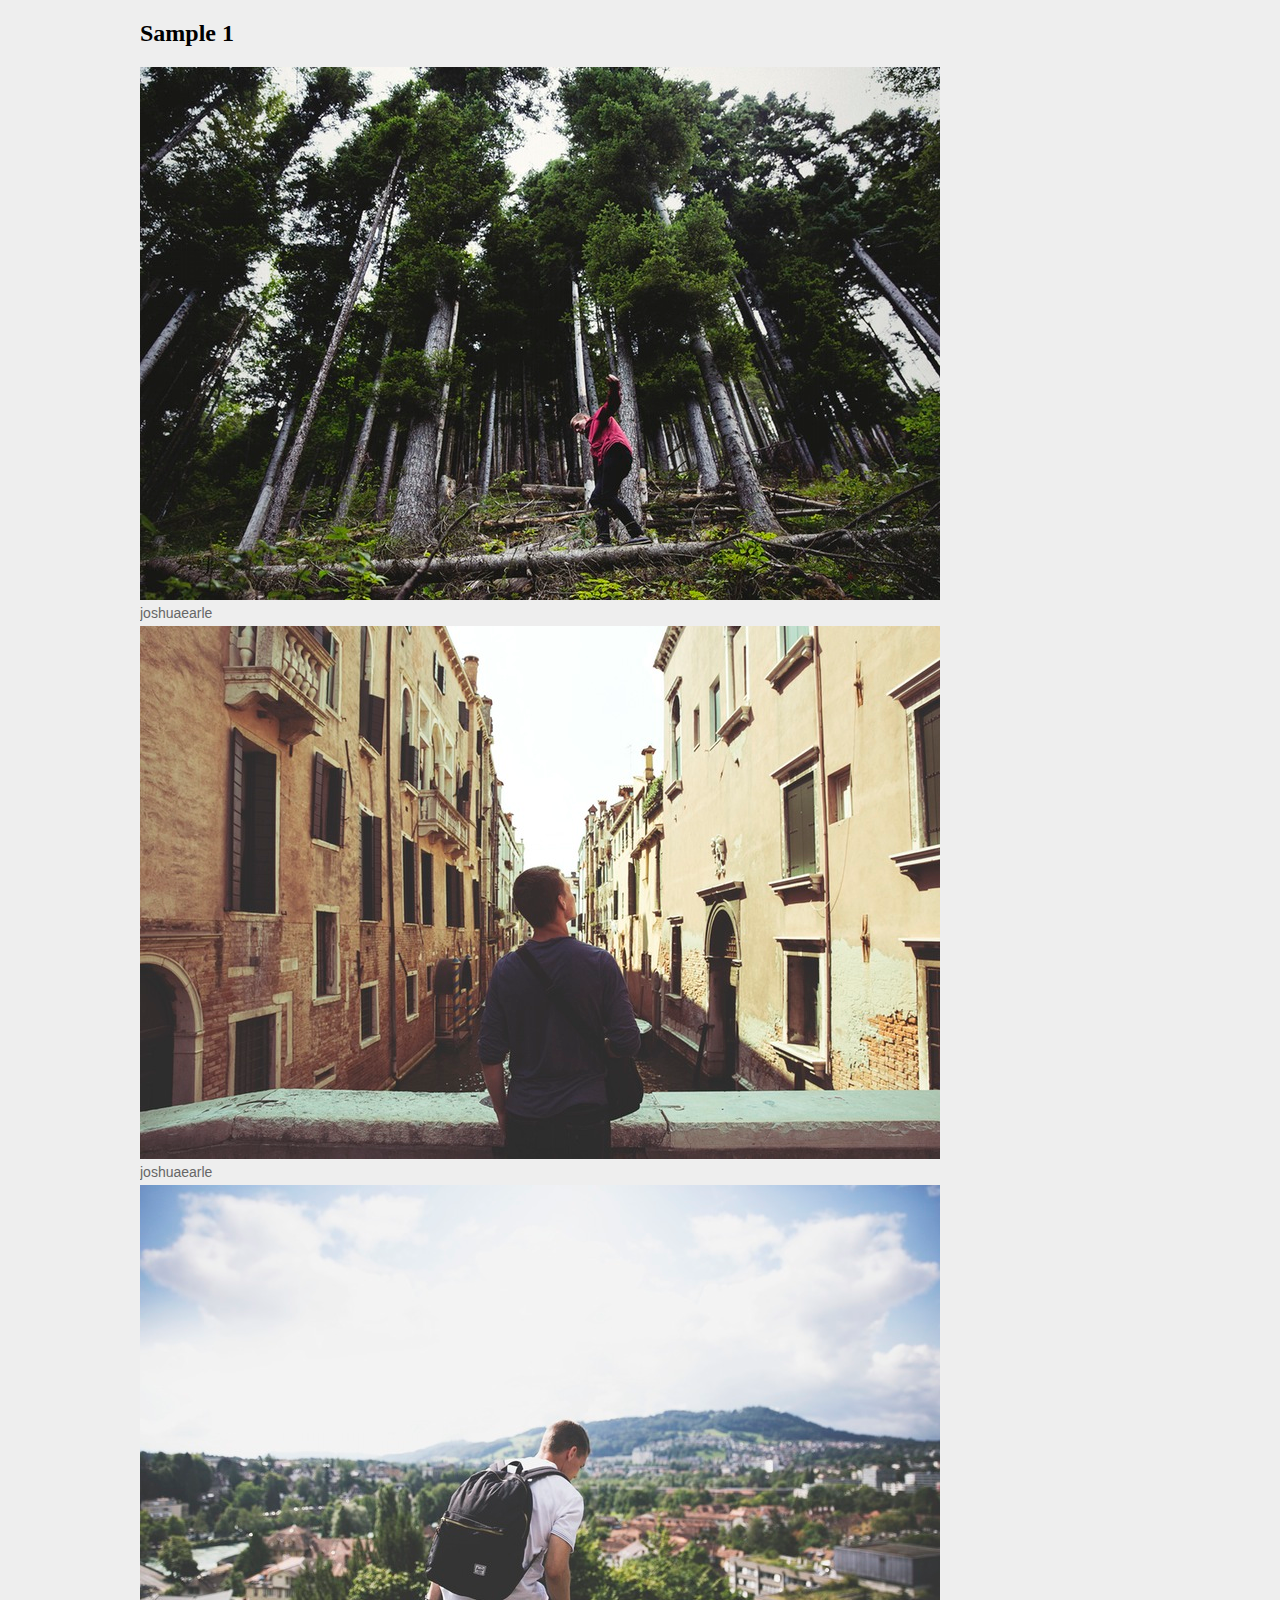
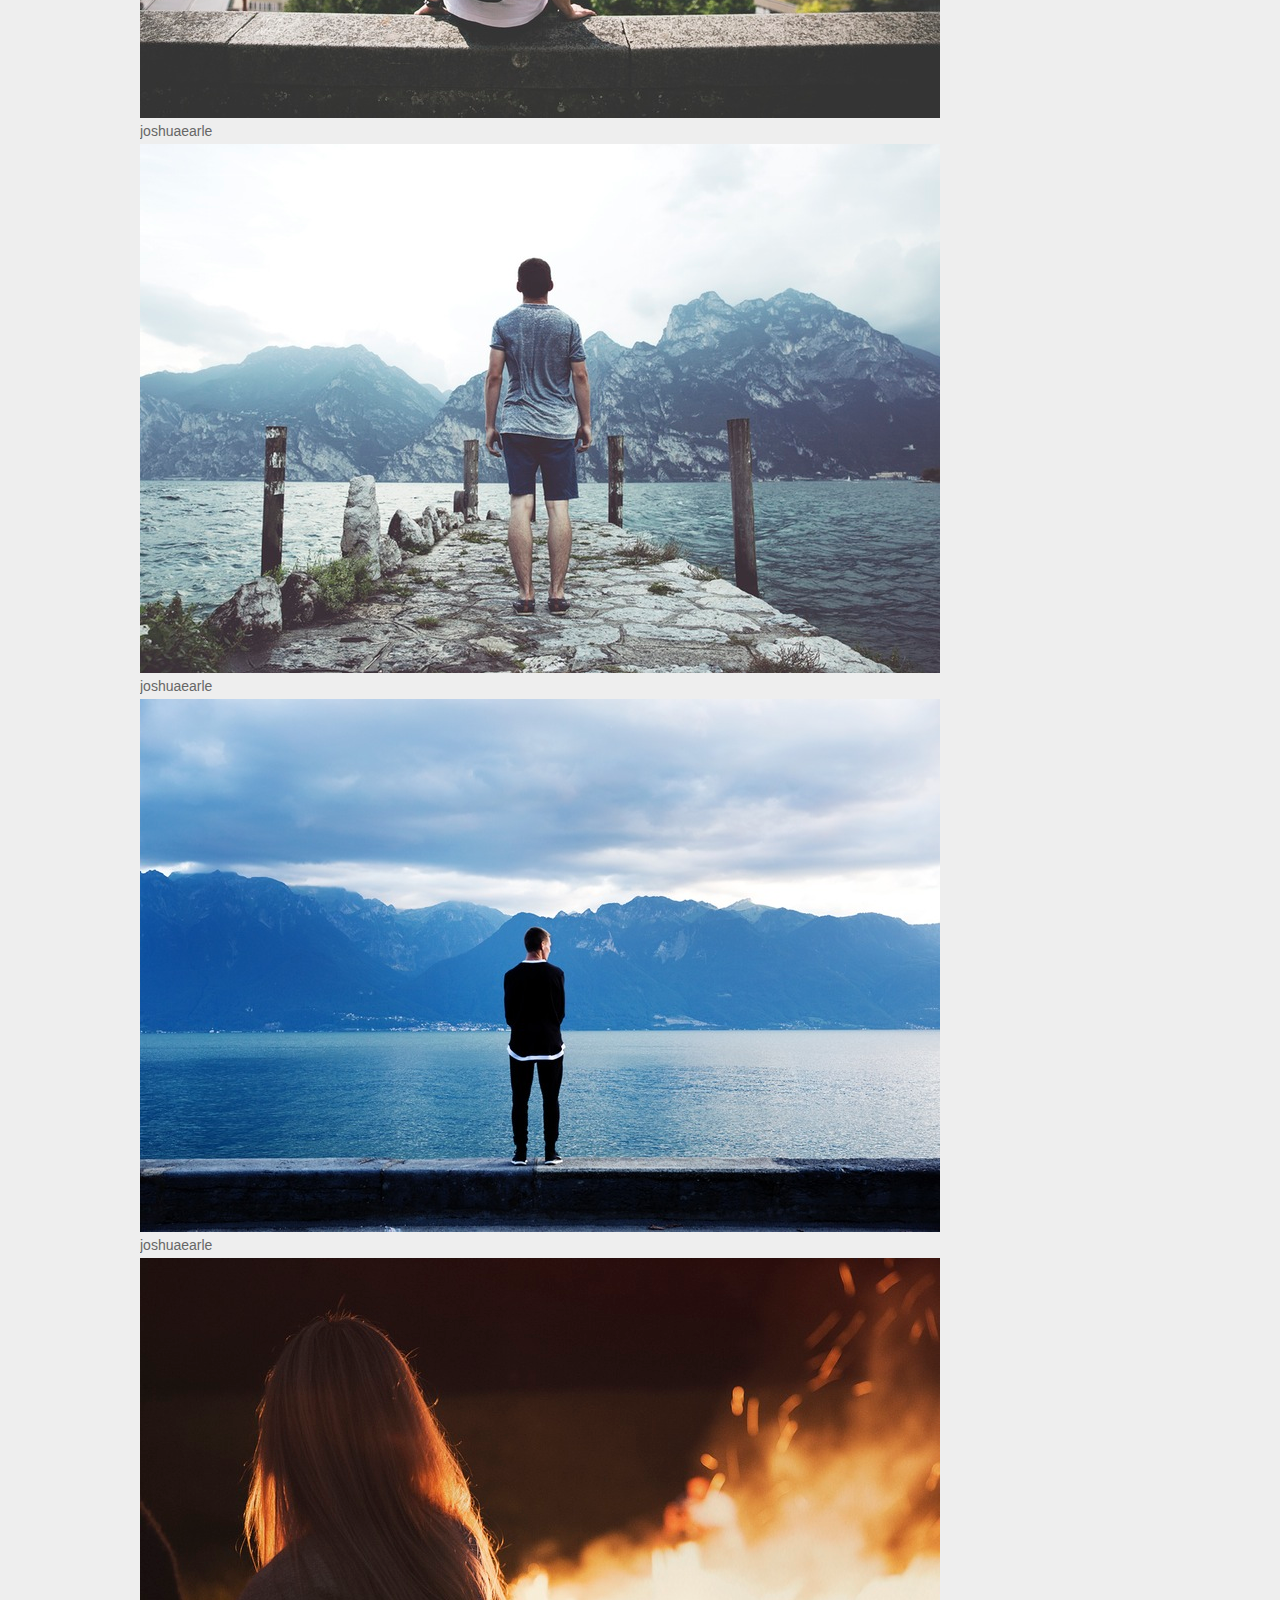
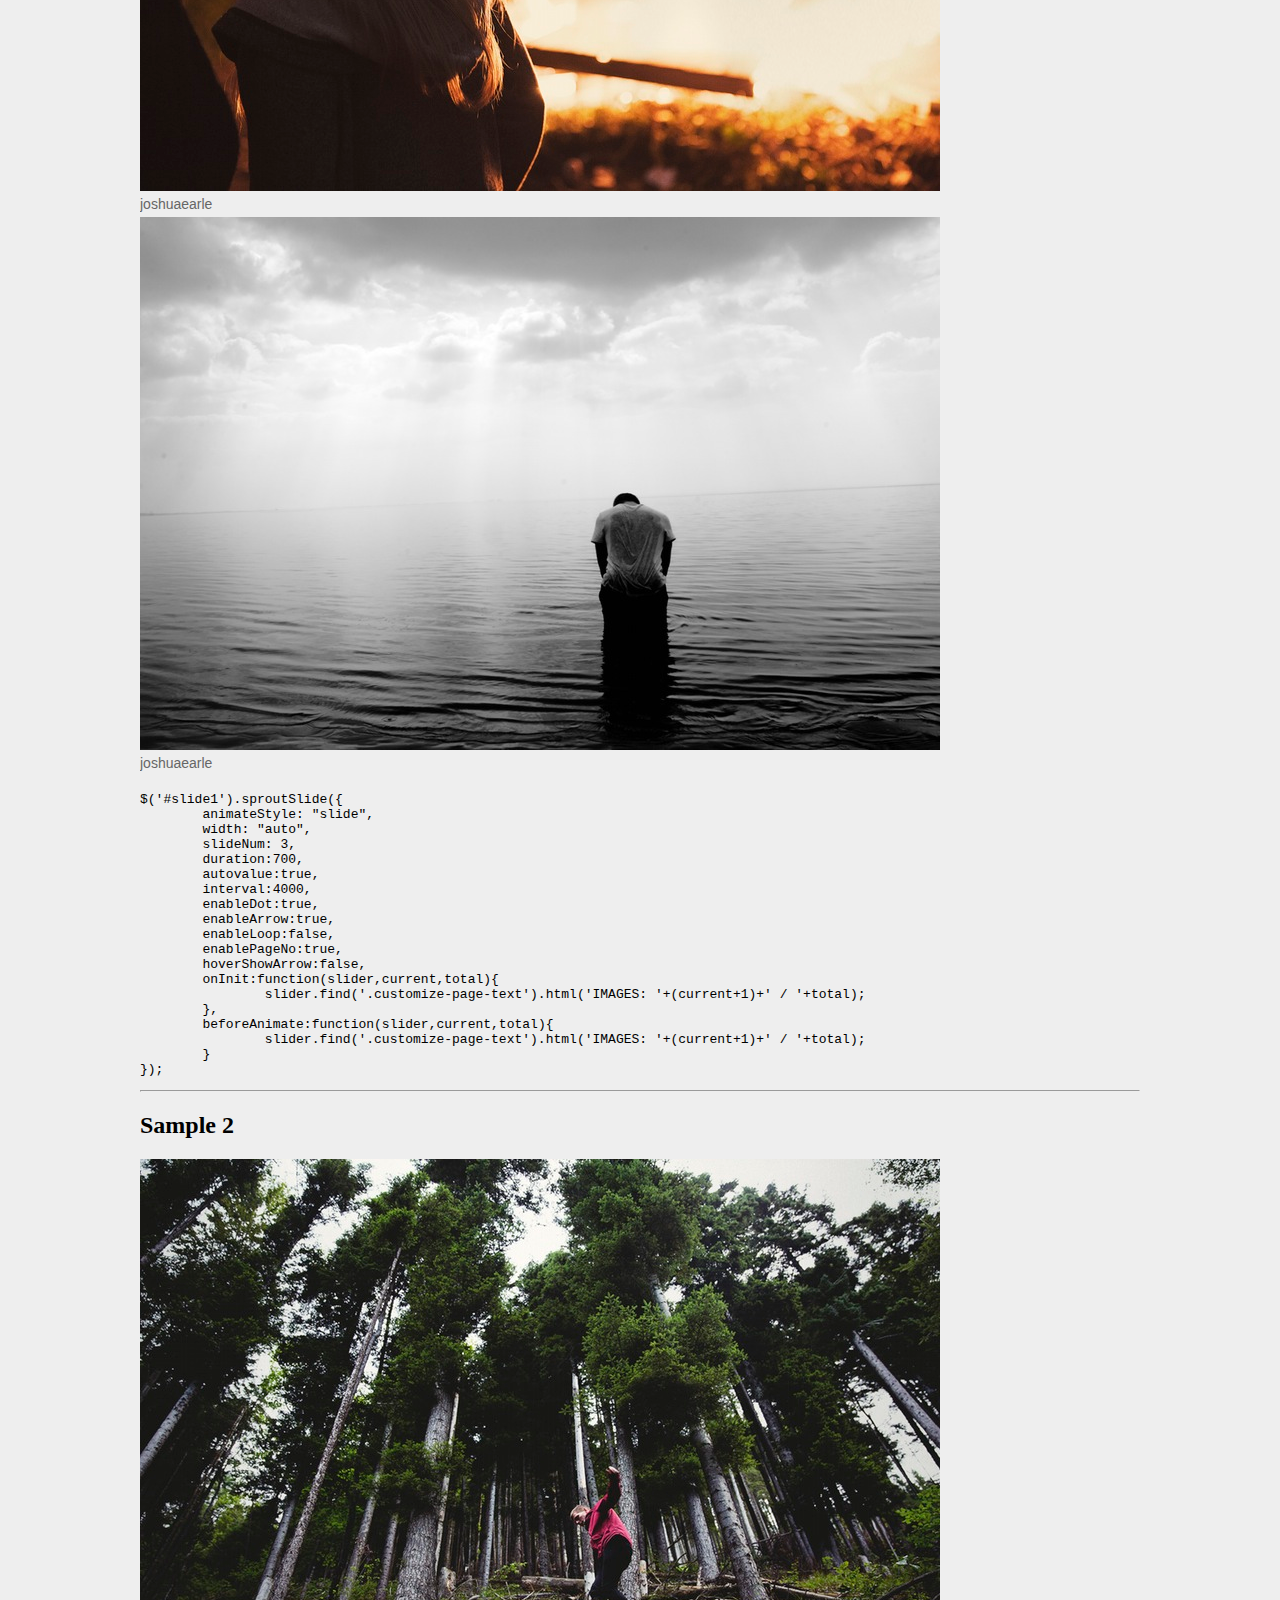
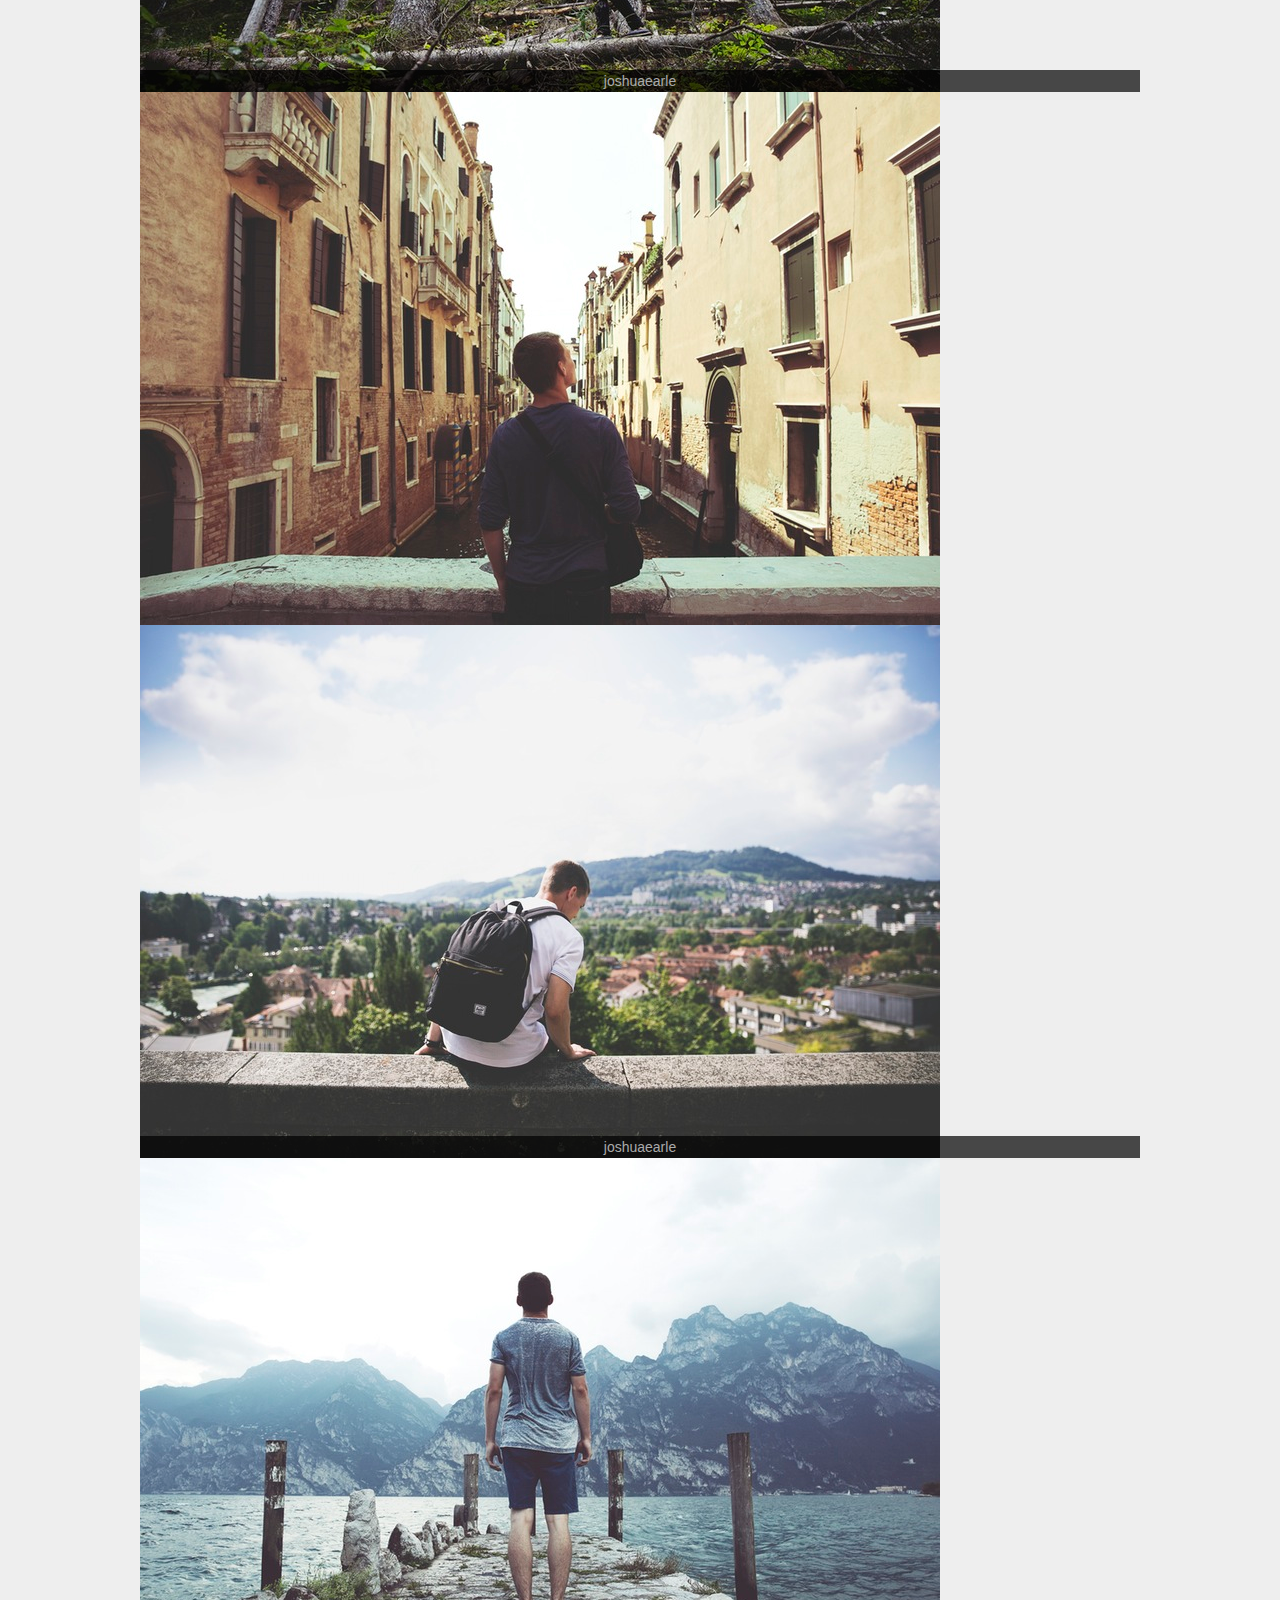
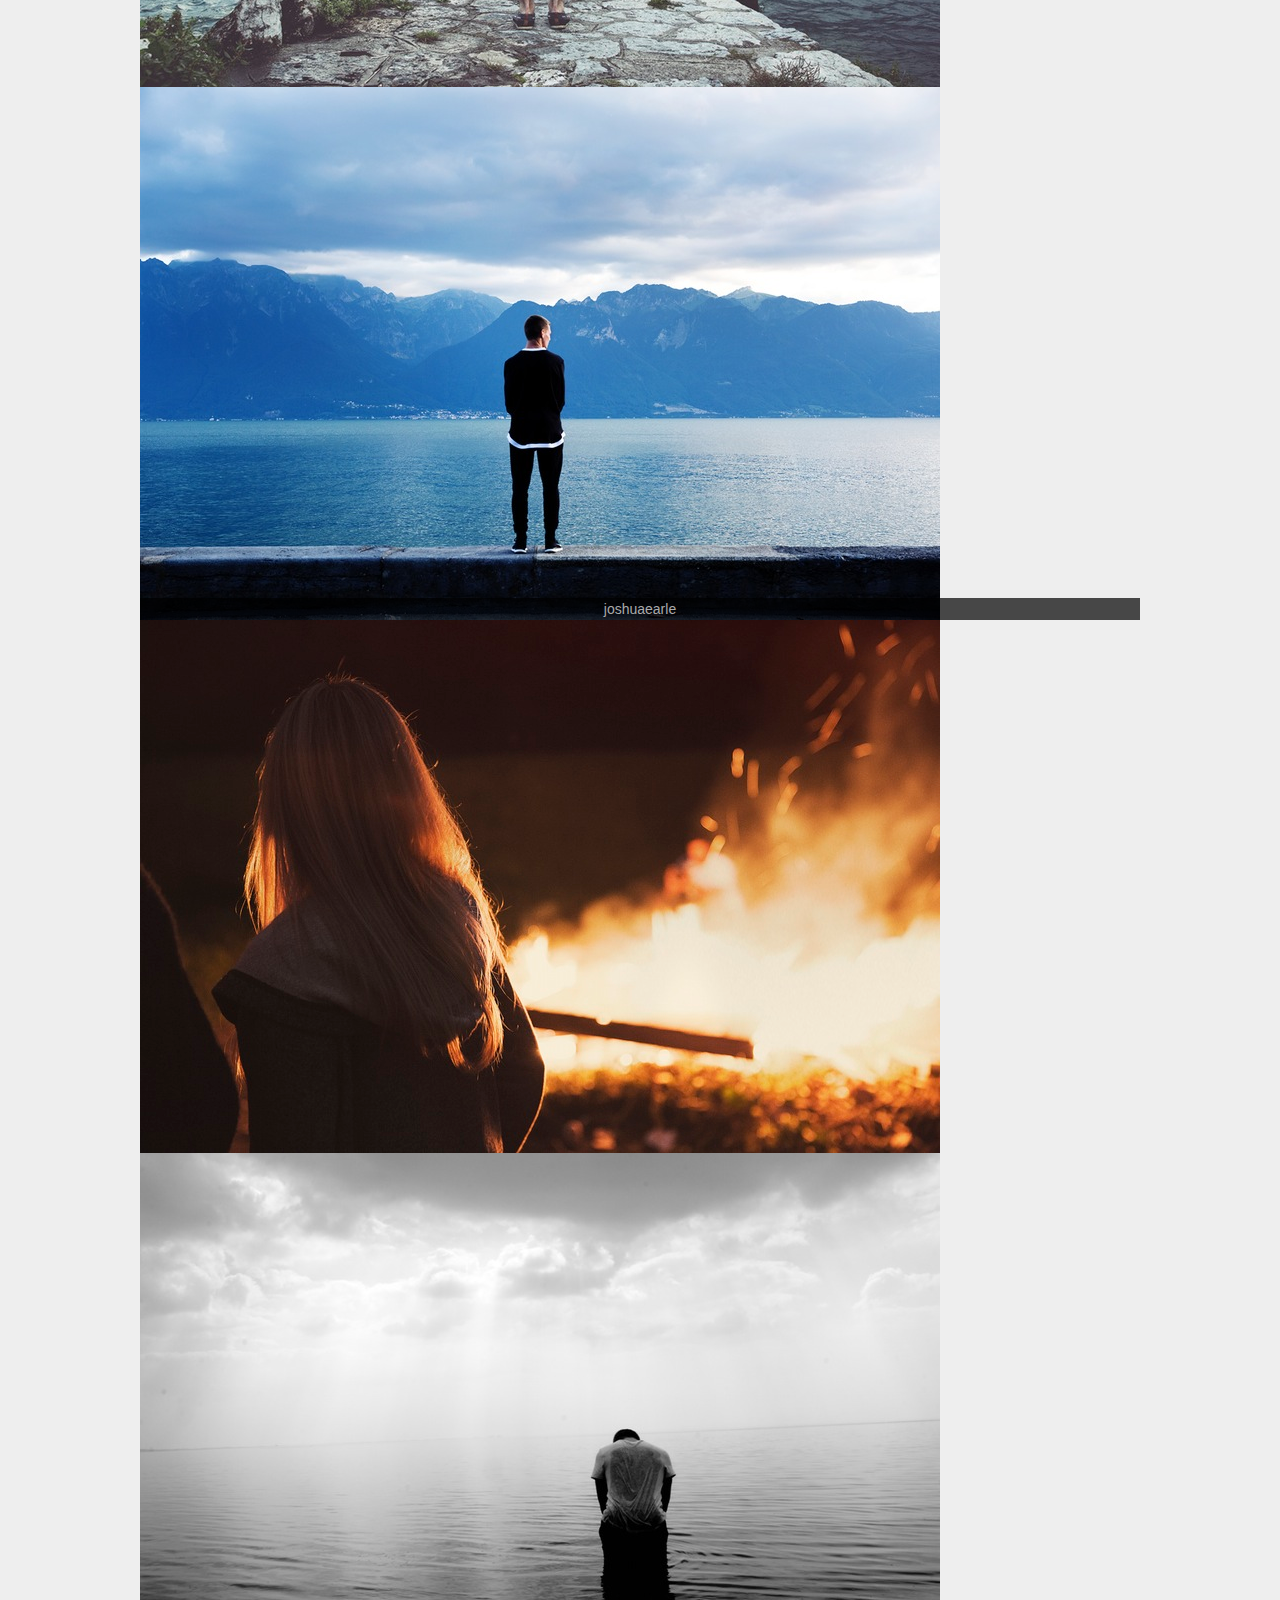
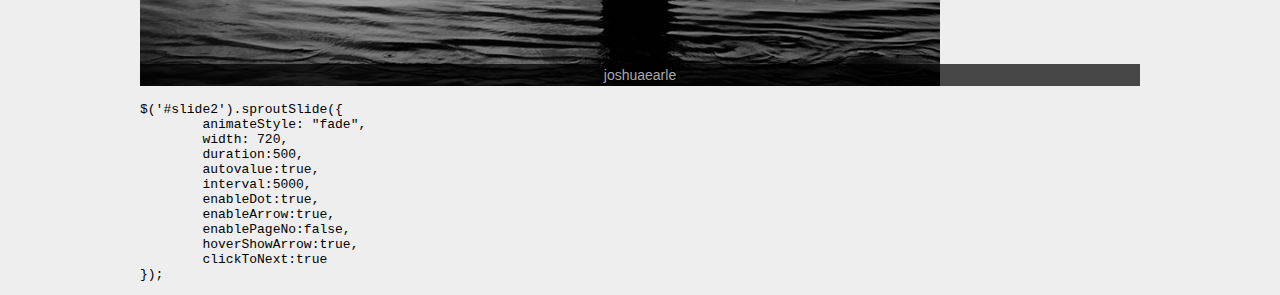
==== sample.html @ 7a5412f7 "move sample file outside" ====
<!DOCTYPE html>
<html lang="en">
<head>
	<!-- jQuery is the GOD -->
	<script type="text/javascript" src="http://lab.25sprout.com/library/jquery/jquery-1.9.0.min.js"></script>

	<!-- KEY FEATURE SPROUT SLIDE -->
	<script type="text/javascript" src="sprout-slide/sprout-slide.js"></script>
	<script type="text/javascript" src="sprout-slide/jquery.touchSwipe.js"></script>
	<link type="text/css" rel="stylesheet" href="sprout-slide/sprout-slide.css">
	<link type="text/css" rel="stylesheet" href="sprout-slide/sample.css">
	<script type="text/javascript">
		$(document).ready(function(){
			$('#slide1').sproutSlide({
				animateStyle: "slide",
				width: "auto",
				slideNum: 3,
				duration:700,
				autovalue:true,
				interval:4000,
				enableDot:true,
				enableArrow:true,
				enableLoop:false,
				enablePageNo:true,
				hoverShowArrow:false,
				onInit:function(slider,current,total){
					slider.find('.customize-page-text').html('IMAGES: '+(current+1)+' / '+total);
				},
				beforeAnimate:function(slider,current,total){
					slider.find('.customize-page-text').html('IMAGES: '+(current+1)+' / '+total);
				}
			});
			
			$('#slide2').sproutSlide({
				animateStyle: "fade",
				width: 720,
				duration:500,
				autovalue:false,
				interval:5000,
				enableDot:true,
				enableArrow:true,
				enablePageNo:false,
				hoverShowArrow:true,
				clickToNext:true
			});
		});
	</script>
</head>

<body style="background:#eee;">

	<div style="width:1000px; margin:10px auto;">
<h2 >Sample 1</h2>
		<div class="sprout-slide-container" id="slide1">
			<div class="sprout-slide-wrapper">
				<ul class="sprout-slide">
					<li>
						<div class="sample-card">
							<a class="pic" href="https://unsplash.com/joshuaearle" target="_blank"><img src="../images/sample1.jpg"></a>
							<div class="pic-info">joshuaearle</div>
						</div>
					</li>
					<li>
						<div class="sample-card">
							<a class="pic" href="https://unsplash.com/joshuaearle" target="_blank"><img src="../images/sample2.jpg"></a>
							<div class="pic-info">joshuaearle</div>
						</div>
					</li>
					<li>
						<div class="sample-card">
							<a class="pic" href="https://unsplash.com/joshuaearle" target="_blank"><img src="../images/sample3.jpg"></a>
							<div class="pic-info">joshuaearle</div>
						</div>
					</li>
					<li>
						<div class="sample-card">
							<a class="pic" href="https://unsplash.com/joshuaearle" target="_blank"><img src="../images/sample4.jpg"></a>
							<div class="pic-info">joshuaearle</div>
						</div>
					</li>
					<li>
						<div class="sample-card">
							<a class="pic" href="https://unsplash.com/joshuaearle" target="_blank"><img src="../images/sample5.jpg"></a>
							<div class="pic-info">joshuaearle</div>
						</div>
					</li>
					<li>
						<div class="sample-card">
							<a class="pic" href="https://unsplash.com/joshuaearle" target="_blank"><img src="../images/sample6.jpg"></a>
							<div class="pic-info">joshuaearle</div>
						</div>
					</li>
					<li>
						<div class="sample-card">
							<a class="pic" href="https://unsplash.com/joshuaearle" target="_blank"><img src="../images/sample7.jpg"></a>
							<div class="pic-info">joshuaearle</div>
						</div>
					</li>
				</ul>
			</div>
			<div class="sprout-arrow">
				<div class="sprout-prev"></div>
				<div class="sprout-next"></div>
			</div>
			<div class="sprout-dots">
			</div>
			<div class="customize-page-text"></div>
		</div>

<pre class="prettyprint linenums">
$('#slide1').sproutSlide({
	animateStyle: "slide",
	width: "auto",
	slideNum: 3,
	duration:700,
	autovalue:true,
	interval:4000,
	enableDot:true,
	enableArrow:true,
	enableLoop:false,
	enablePageNo:true,
	hoverShowArrow:false,
	onInit:function(slider,current,total){
		slider.find('.customize-page-text').html('IMAGES: '+(current+1)+' / '+total);
	},
	beforeAnimate:function(slider,current,total){
		slider.find('.customize-page-text').html('IMAGES: '+(current+1)+' / '+total);
	}
});
</pre>
		<hr>
		<h2 >Sample 2</h2>
		<div class="sprout-slide-container" id="slide2">
			<div class="sprout-slide-wrapper">
				<ul class="sprout-slide">
					<li>
						<div class="sample-card">
							<img src="../images/sample1.jpg">
							<div class="caption">joshuaearle</div>
						</div>
					</li>
					<li>
						<div class="sample-card">
							<img src="../images/sample2.jpg">
						</div>
					</li>
					<li>
						<div class="sample-card">
							<img src="../images/sample3.jpg">
							<div class="caption">joshuaearle</div>
						</div>
					</li>
					<li>
						<div class="sample-card">
							<img src="../images/sample4.jpg">
						</div>
					</li>
					<li>
						<div class="sample-card">
							<img src="../images/sample5.jpg">
							<div class="caption">joshuaearle</div>
						</div>
					</li>
					<li>
						<div class="sample-card">
							<img src="../images/sample6.jpg">
						</div>
					</li>
					<li>
						<div class="sample-card">
							<img src="../images/sample7.jpg">
							<div class="caption">joshuaearle</div>
						</div>
					</li>
				</ul>
			</div>
			<div class="sprout-arrow">
				<div class="sprout-prev"></div>
				<div class="sprout-next"></div>
			</div>
			<div class="sprout-dots">
			</div>
		</div>

<pre class="prettyprint linenums">
$('#slide2').sproutSlide({
	animateStyle: "fade",
	width: 720,
	duration:500,
	autovalue:true,
	interval:5000,
	enableDot:true,
	enableArrow:true,
	enablePageNo:false,
	hoverShowArrow:true,
	clickToNext:true
});
</pre>
</body>
</html>
---- sprout-slide/sprout-slide.css ----
.sprout-slide-container{
	width: 100%;
	/*display: none;*/
	clear: both;
	position: relative;
	padding-bottom: 3px;
	margin: 0px auto;
	z-index: 1;
	font-family: Arial;
}

.sprout-slide-container ul{
	margin: 0px;
	padding: 0px;
	overflow: hidden;
	position: relative;
}

.sprout-slide-container ul li{
	list-style-type: none;
	margin:0px !important;
	padding:0px !important;
	line-height: 0px;
}

.sprout-slide-container.animate-slide ul li{
	float: left;
	min-height: 10px;
	text-align: center;
	position: relative;
}

.sprout-slide-container.animate-fade ul li{
	position: absolute;
	top: 0px;
	left: 0px;
	width: 100%;
}

.sprout-slide-container.animate-slide ul li a{
	width: 96%;
	margin: 0px auto;
	position: relative;
}

.sprout-slide-container.animate-slide ul li img{
	max-width: 100%;
}

.sprout-slide-container.animate-fade li img{
	width: 100%;
}

.sprout-slide-wrapper{
	overflow: hidden;
	margin: 0px auto;
}

.sprout-slide-wrapper ul.hasCursor li{
	cursor: pointer;
}

.sprout-arrow{
	display: none;
}

.sprout-arrow > div{
	position: absolute;
	top: 50%;
	margin-top: -18px;
	width: 36px;
	height: 36px;
	cursor: pointer;
	z-index: 10;
	background-color: #1a1a1a;
	color: #ffffff;
}
.sprout-arrow .sprout-prev{ left: 0px; background-image: url(img/prev.png);}
.sprout-arrow .sprout-next{	right: 0px; background-image: url(img/next.png);}

.sprout-dots {
	overflow:hidden;
	text-align: center;
	margin: 5px auto;
	display: none;
}

.sprout-slide-container.animate-slide .sprout-dots{
	width: 100%;
}

.sprout-slide-container.animate-fade .sprout-dots{
	width: 100%;
}

.sprout-dots div {
	width: 8px;
	height: 8px;
	margin: 0px 4px;
	border-radius: 8px;
	background: #cccccc;
	cursor: pointer;
	display: inline-block;
}

.sprout-dots.hasNumber div{
	width: 18px;
	height: 18px;
	border-radius: 0px;
	line-height: 18px;
	font-size: 12px;
	color: #333;
	margin: 0px 2px;
}

.sprout-dots.hasNumber div.active{
	color: #fff;
}

.sprout-dots div.active{
	background: #1a1a1a;
}


/*
.fade-caption{
	width: 100%;
	position: absolute;
	left: 0px;
	bottom:0px;
	background-color: rgba(0,0,0,0.8);
	color: #fff;
	z-index: 10;
}
.fade-caption .quote{
	position: absolute;
	bottom: 65px;
	left: 20px;
	opacity: 0.9;
}
.fade-caption .page{
	position: absolute;
	bottom: 20px;
	left: 20px;
	font-weight: lighter;
	color: #696969;
	font-size: 24px;
	letter-spacing: 1px;
}
.fade-caption .caption-text{
	width: 100%;
	overflow: hidden;
	position: relative;
}

.fade-caption .caption-text div{
	text-align: center;
	font-size: 18px;
	line-height: 1.8;
	letter-spacing: 1px;
	padding: 20px 0px;
	width: 70%;
	margin: 0px auto;
}
*/
---- sprout-slide/sample.css ----
#slide1 .sample-card{
	width:100%;
	margin: 0px auto;
}

#slide1 .sample-card .pic{
	-webkit-transition: all 0.3s;
	-moz-transition: all 0.3s;
	-ms-transition: all 0.3s;
	-o-transition: all 0.3s;
}

#slide1 .sample-card .pic-info{
	padding: 5px 0px;
	color: #666;
	font-size: 14px;
	line-height: 16px;
}

#slide1 .sample-card:hover .pic{
	opacity: 0.8;
}

#slide1 .customize-page-text{
	float: left;
	color: #666;
	margin-top: -24px;
	background-color: #1a1a1a;
	padding: 0px 10px;
	color: #fff;
	font-size: 12px;
}

#slide2 .sample-card{
	position: relative;
}

#slide2 .sample-card .caption{
	position: absolute;
	bottom: 0px;
	left: 0px;
	padding: 3px 0px;
	margin: 0px;
	text-align: center;
	background-color: rgba(0,0,0,0.7);
	color: #aaa;
	width: 100%;
	font-size: 14px;
	line-height: 16px;
}
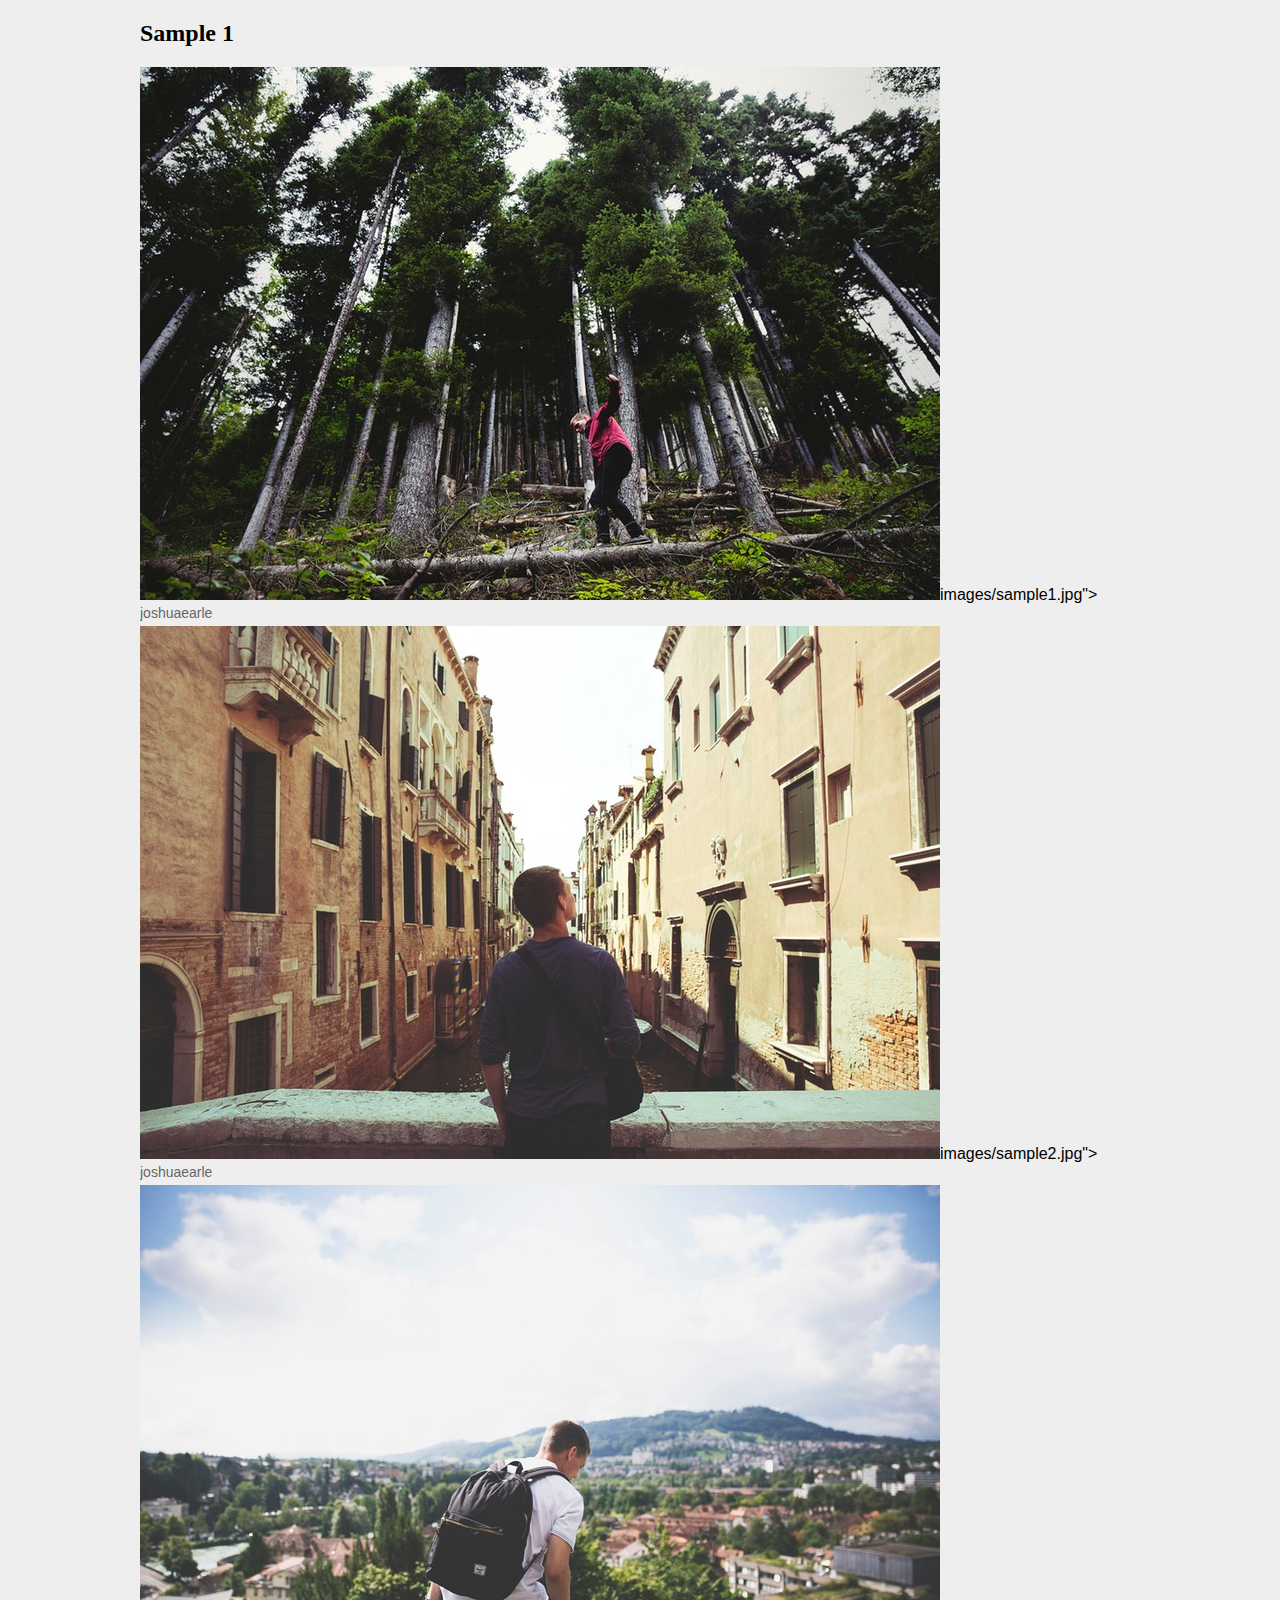
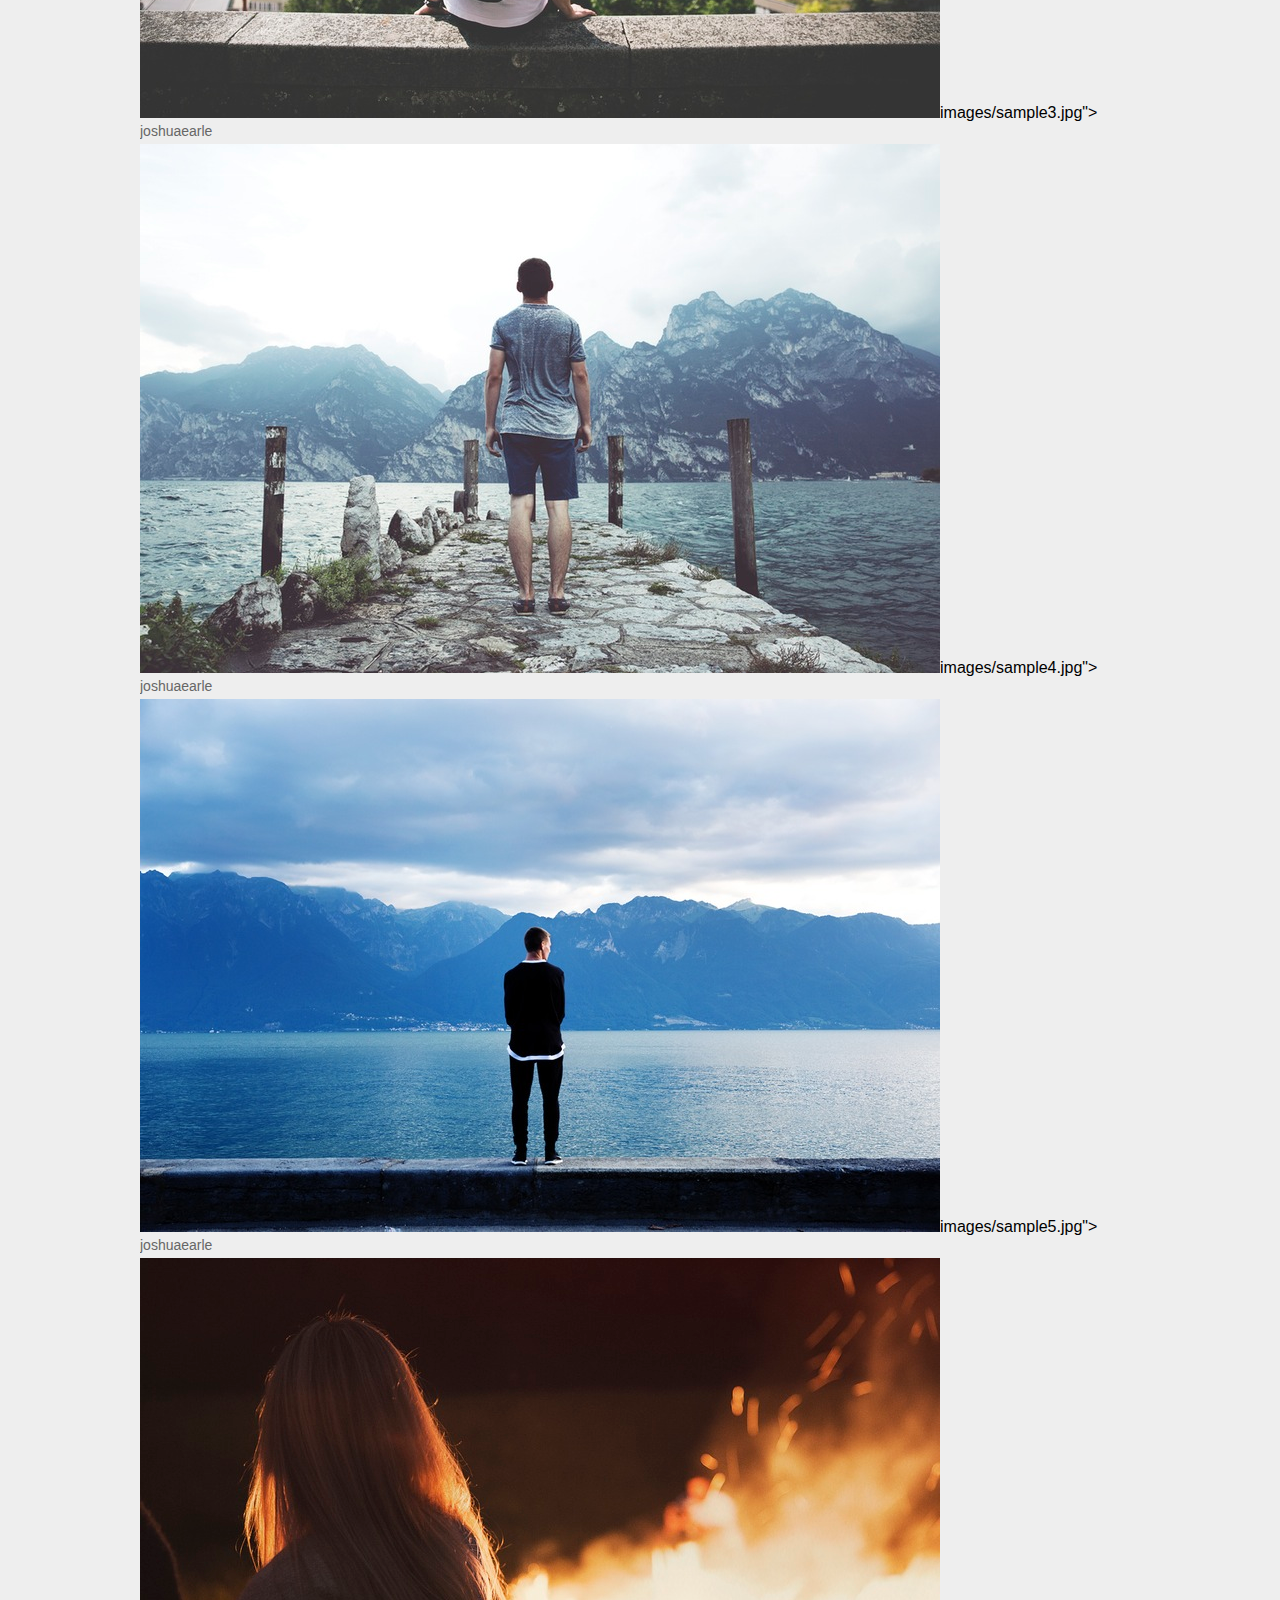
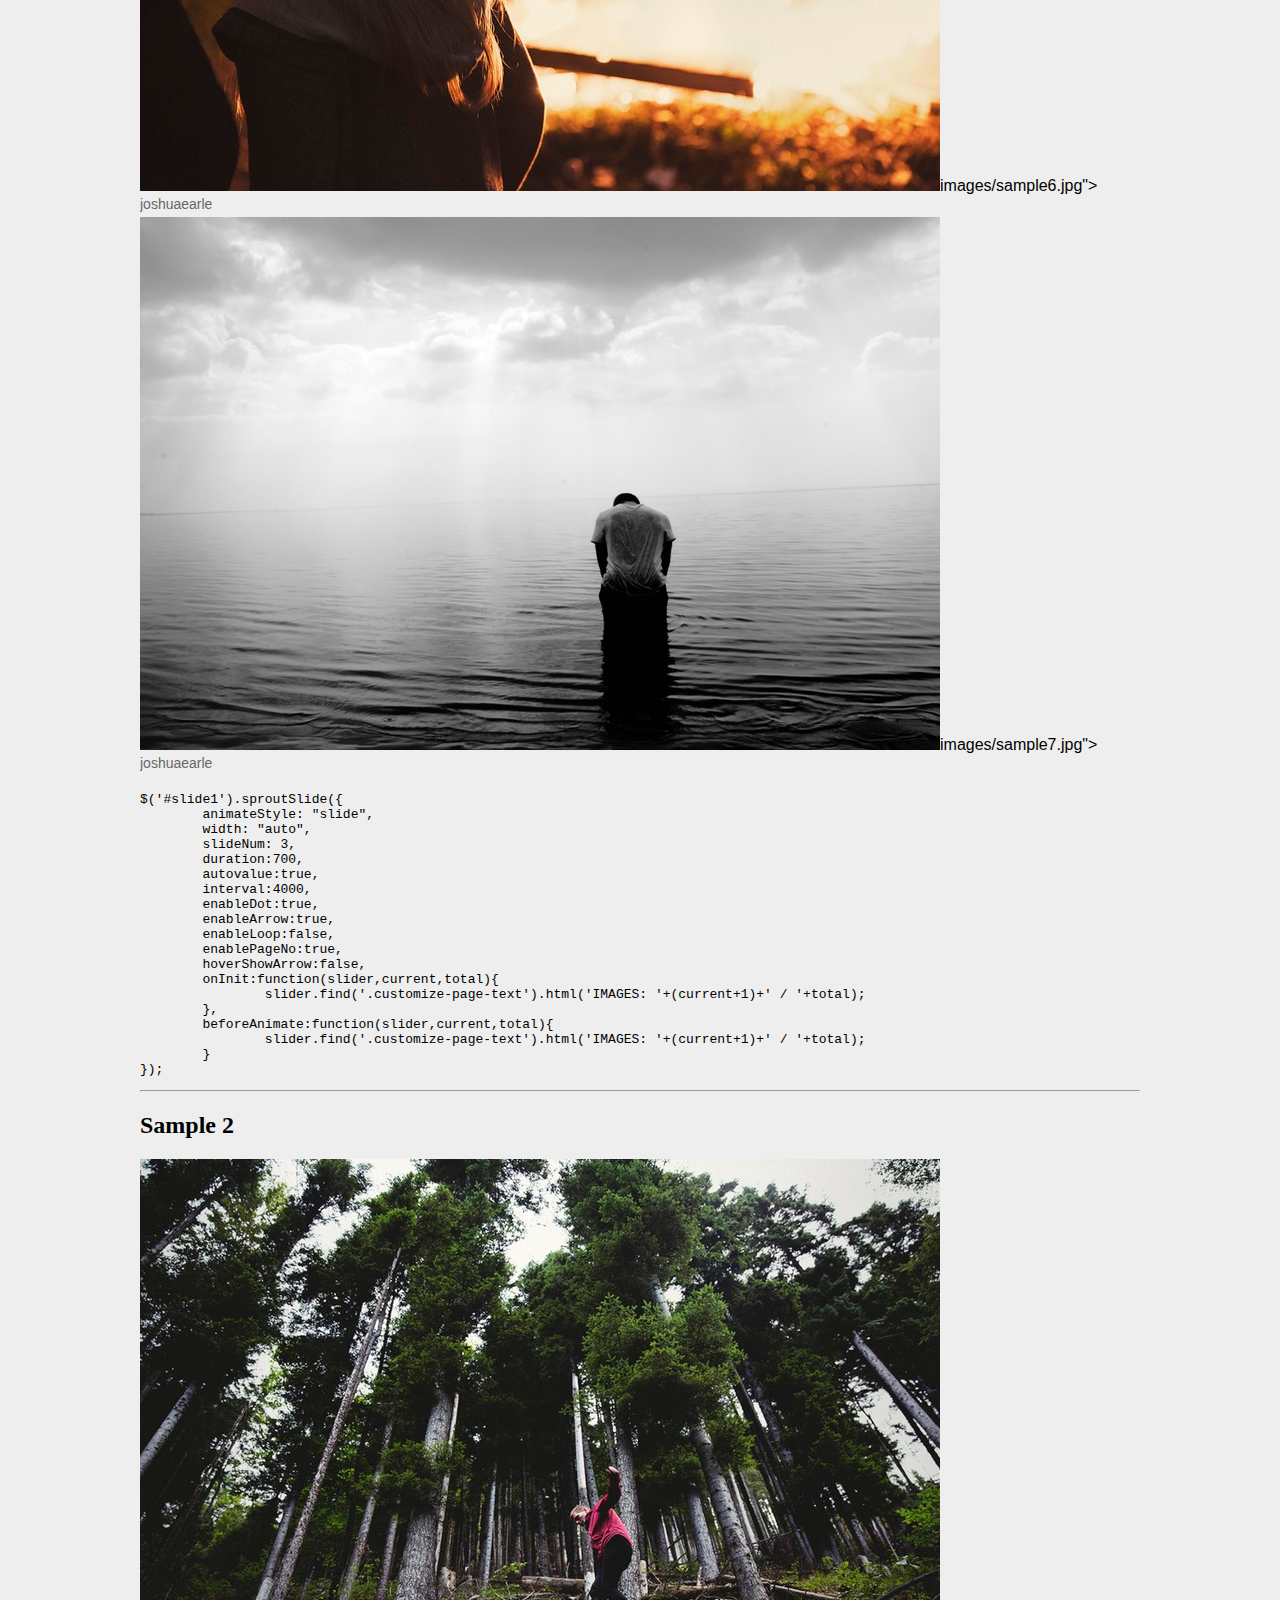
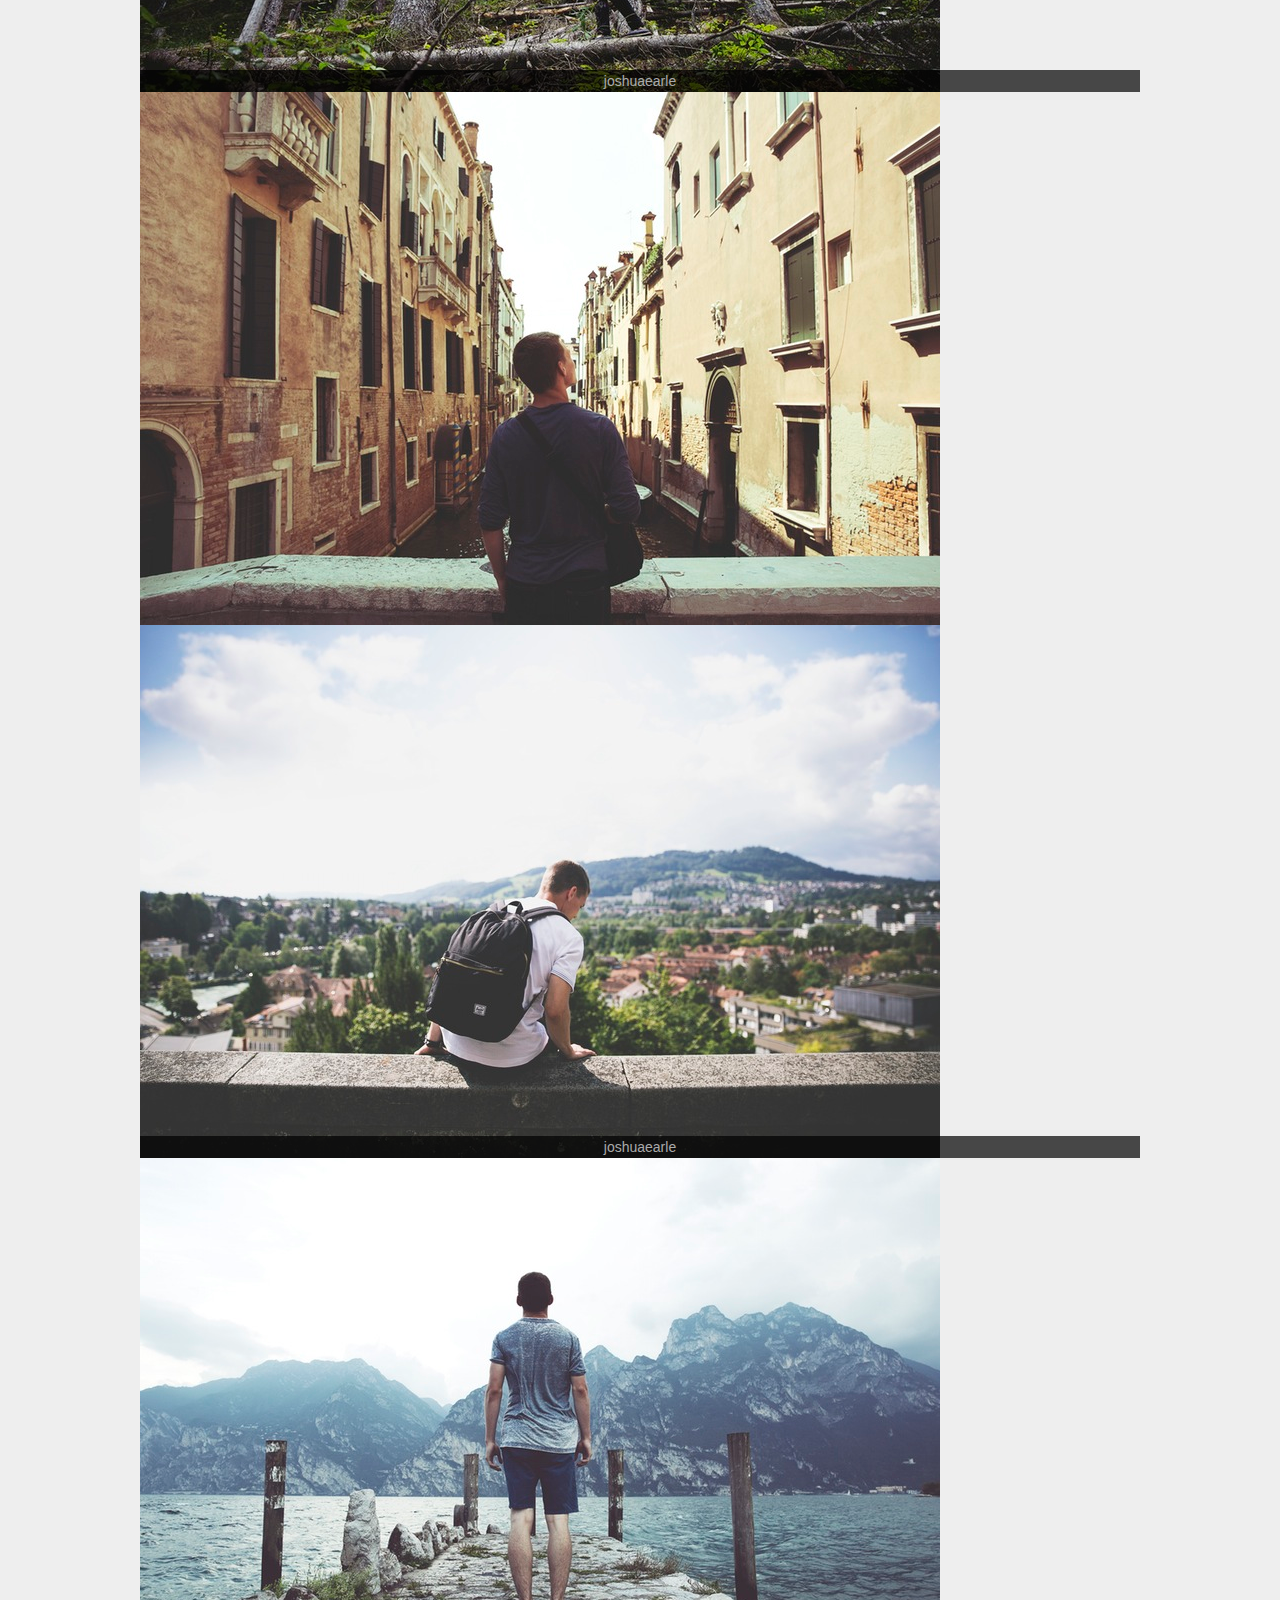
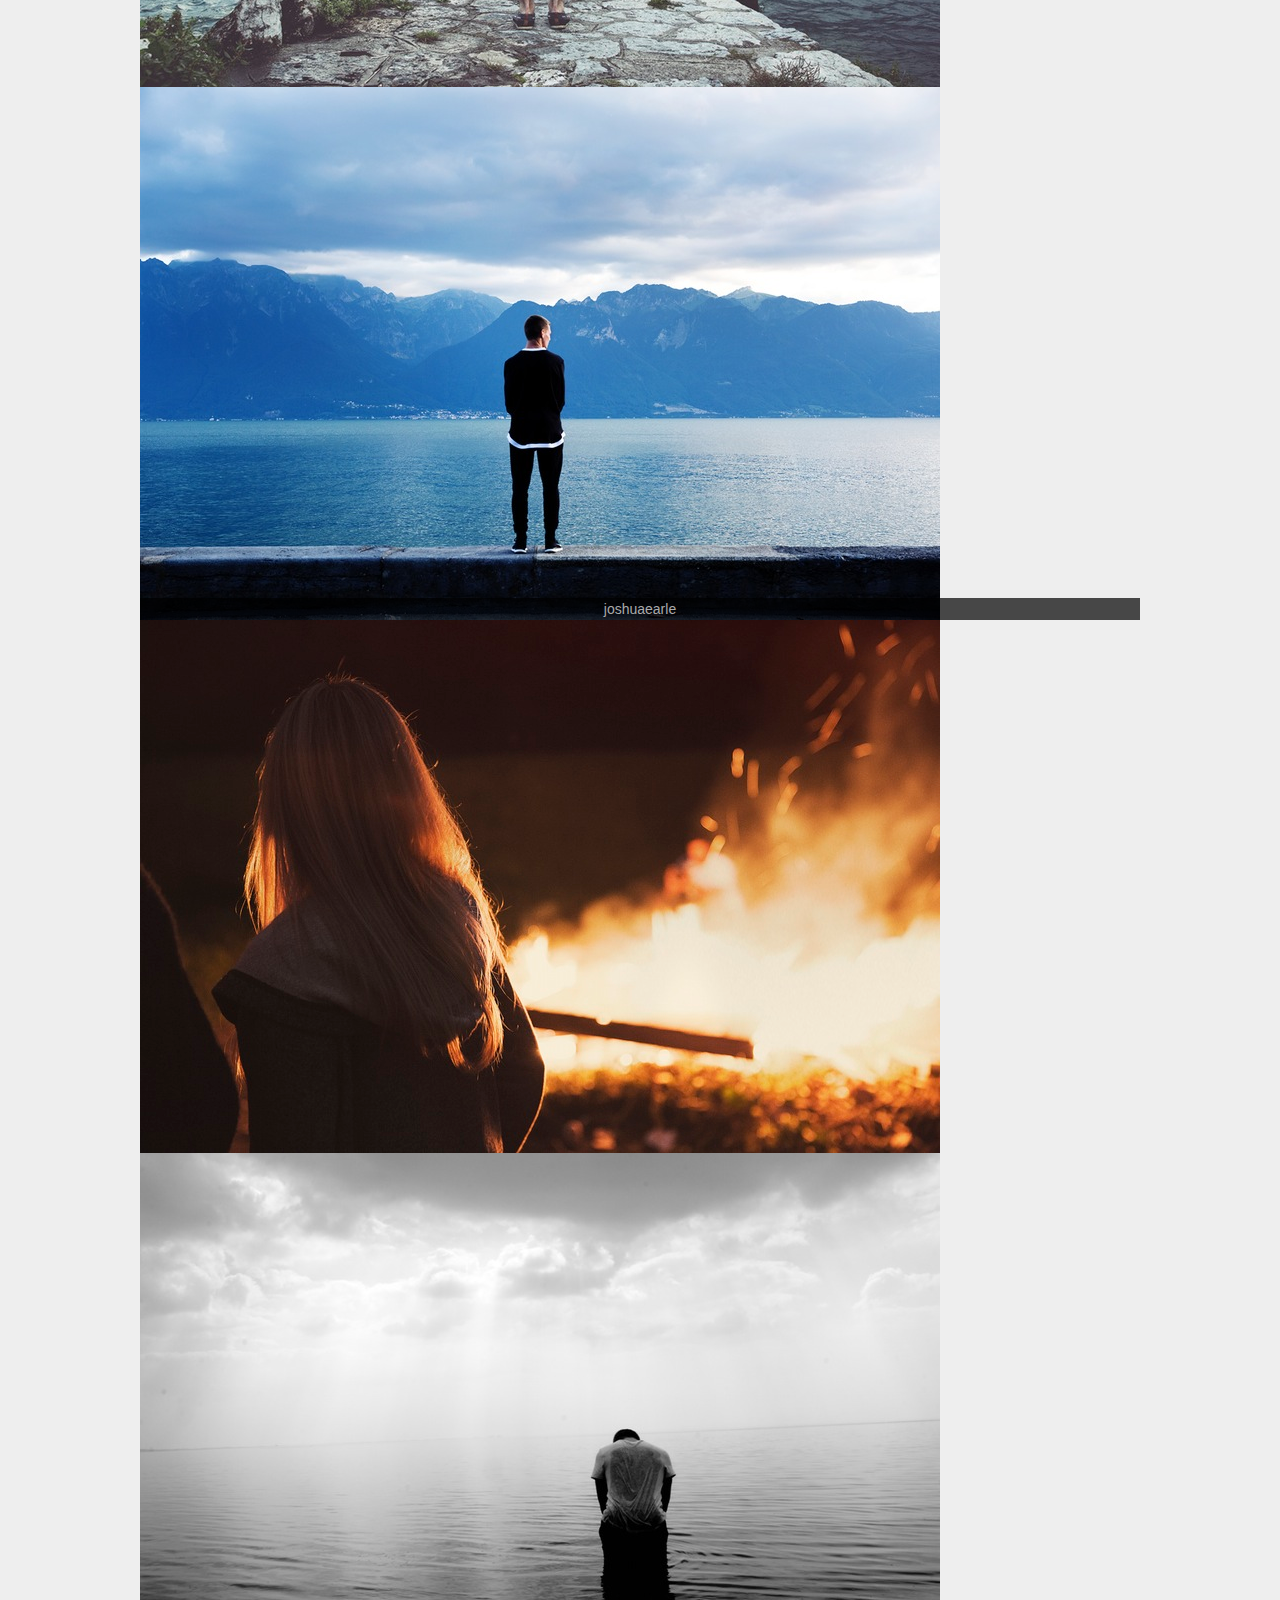
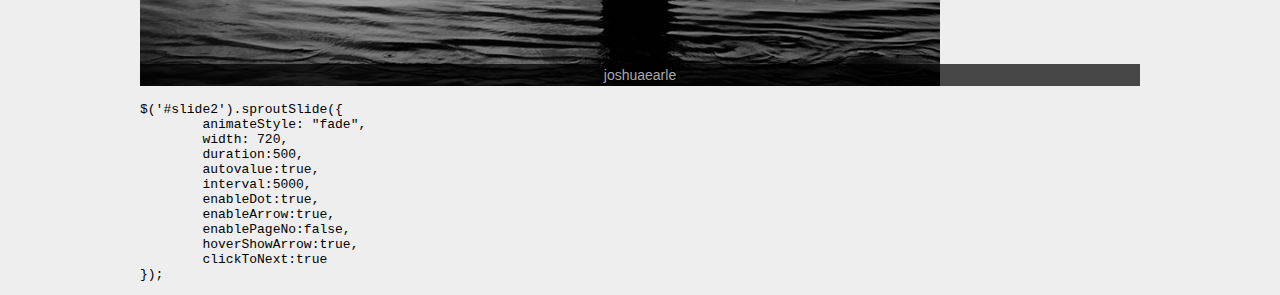
==== commit 24b8efc4: "Merge branch 'dev'" ====
--- a/sample.html
+++ b/sample.html
@@ -56,43 +56,43 @@
 				<ul class="sprout-slide">
 					<li>
 						<div class="sample-card">
-							<a class="pic" href="https://unsplash.com/joshuaearle" target="_blank"><img src="../images/sample1.jpg"></a>
-							<div class="pic-info">joshuaearle</div>
-						</div>
-					</li>
-					<li>
-						<div class="sample-card">
-							<a class="pic" href="https://unsplash.com/joshuaearle" target="_blank"><img src="../images/sample2.jpg"></a>
-							<div class="pic-info">joshuaearle</div>
-						</div>
-					</li>
-					<li>
-						<div class="sample-card">
-							<a class="pic" href="https://unsplash.com/joshuaearle" target="_blank"><img src="../images/sample3.jpg"></a>
-							<div class="pic-info">joshuaearle</div>
-						</div>
-					</li>
-					<li>
-						<div class="sample-card">
-							<a class="pic" href="https://unsplash.com/joshuaearle" target="_blank"><img src="../images/sample4.jpg"></a>
-							<div class="pic-info">joshuaearle</div>
-						</div>
-					</li>
-					<li>
-						<div class="sample-card">
-							<a class="pic" href="https://unsplash.com/joshuaearle" target="_blank"><img src="../images/sample5.jpg"></a>
-							<div class="pic-info">joshuaearle</div>
-						</div>
-					</li>
-					<li>
-						<div class="sample-card">
-							<a class="pic" href="https://unsplash.com/joshuaearle" target="_blank"><img src="../images/sample6.jpg"></a>
-							<div class="pic-info">joshuaearle</div>
-						</div>
-					</li>
-					<li>
-						<div class="sample-card">
-							<a class="pic" href="https://unsplash.com/joshuaearle" target="_blank"><img src="../images/sample7.jpg"></a>
+							<a class="pic" href="https://unsplash.com/joshuaearle" target="_blank"><img src="../images/sample1.jpg"></a>images/sample1.jpg"></a>
+							<div class="pic-info">joshuaearle</div>
+						</div>
+					</li>
+					<li>
+						<div class="sample-card">
+							<a class="pic" href="https://unsplash.com/joshuaearle" target="_blank"><img src="../images/sample2.jpg"></a>images/sample2.jpg"></a>
+							<div class="pic-info">joshuaearle</div>
+						</div>
+					</li>
+					<li>
+						<div class="sample-card">
+							<a class="pic" href="https://unsplash.com/joshuaearle" target="_blank"><img src="../images/sample3.jpg"></a>images/sample3.jpg"></a>
+							<div class="pic-info">joshuaearle</div>
+						</div>
+					</li>
+					<li>
+						<div class="sample-card">
+							<a class="pic" href="https://unsplash.com/joshuaearle" target="_blank"><img src="../images/sample4.jpg"></a>images/sample4.jpg"></a>
+							<div class="pic-info">joshuaearle</div>
+						</div>
+					</li>
+					<li>
+						<div class="sample-card">
+							<a class="pic" href="https://unsplash.com/joshuaearle" target="_blank"><img src="../images/sample5.jpg"></a>images/sample5.jpg"></a>
+							<div class="pic-info">joshuaearle</div>
+						</div>
+					</li>
+					<li>
+						<div class="sample-card">
+							<a class="pic" href="https://unsplash.com/joshuaearle" target="_blank"><img src="../images/sample6.jpg"></a>images/sample6.jpg"></a>
+							<div class="pic-info">joshuaearle</div>
+						</div>
+					</li>
+					<li>
+						<div class="sample-card">
+							<a class="pic" href="https://unsplash.com/joshuaearle" target="_blank"><img src="../images/sample7.jpg"></a>images/sample7.jpg"></a>
 							<div class="pic-info">joshuaearle</div>
 						</div>
 					</li>
@@ -135,40 +135,40 @@
 				<ul class="sprout-slide">
 					<li>
 						<div class="sample-card">
-							<img src="../images/sample1.jpg">
-							<div class="caption">joshuaearle</div>
-						</div>
-					</li>
-					<li>
-						<div class="sample-card">
-							<img src="../images/sample2.jpg">
-						</div>
-					</li>
-					<li>
-						<div class="sample-card">
-							<img src="../images/sample3.jpg">
-							<div class="caption">joshuaearle</div>
-						</div>
-					</li>
-					<li>
-						<div class="sample-card">
-							<img src="../images/sample4.jpg">
-						</div>
-					</li>
-					<li>
-						<div class="sample-card">
-							<img src="../images/sample5.jpg">
-							<div class="caption">joshuaearle</div>
-						</div>
-					</li>
-					<li>
-						<div class="sample-card">
-							<img src="../images/sample6.jpg">
-						</div>
-					</li>
-					<li>
-						<div class="sample-card">
-							<img src="../images/sample7.jpg">
+							<img src="images/sample1.jpg">
+							<div class="caption">joshuaearle</div>
+						</div>
+					</li>
+					<li>
+						<div class="sample-card">
+							<img src="images/sample2.jpg">
+						</div>
+					</li>
+					<li>
+						<div class="sample-card">
+							<img src="images/sample3.jpg">
+							<div class="caption">joshuaearle</div>
+						</div>
+					</li>
+					<li>
+						<div class="sample-card">
+							<img src="images/sample4.jpg">
+						</div>
+					</li>
+					<li>
+						<div class="sample-card">
+							<img src="images/sample5.jpg">
+							<div class="caption">joshuaearle</div>
+						</div>
+					</li>
+					<li>
+						<div class="sample-card">
+							<img src="images/sample6.jpg">
+						</div>
+					</li>
+					<li>
+						<div class="sample-card">
+							<img src="images/sample7.jpg">
 							<div class="caption">joshuaearle</div>
 						</div>
 					</li>
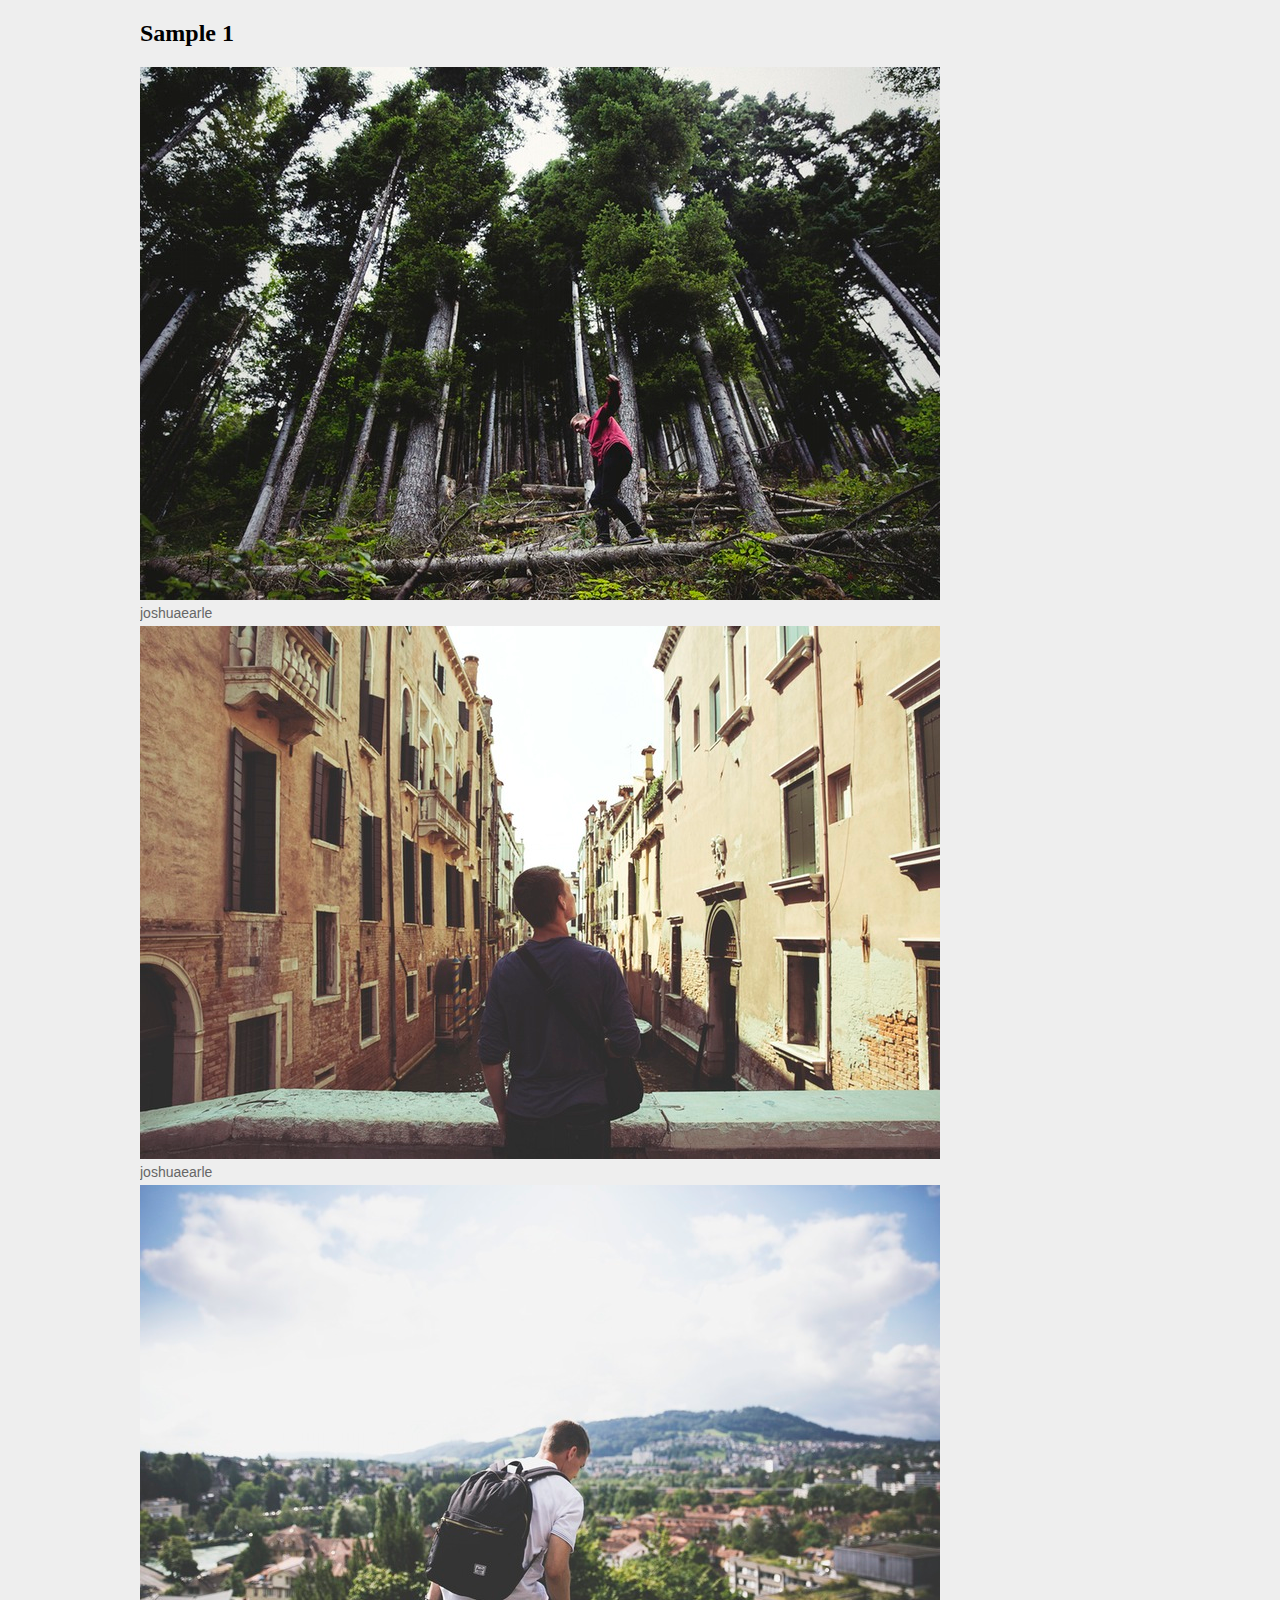
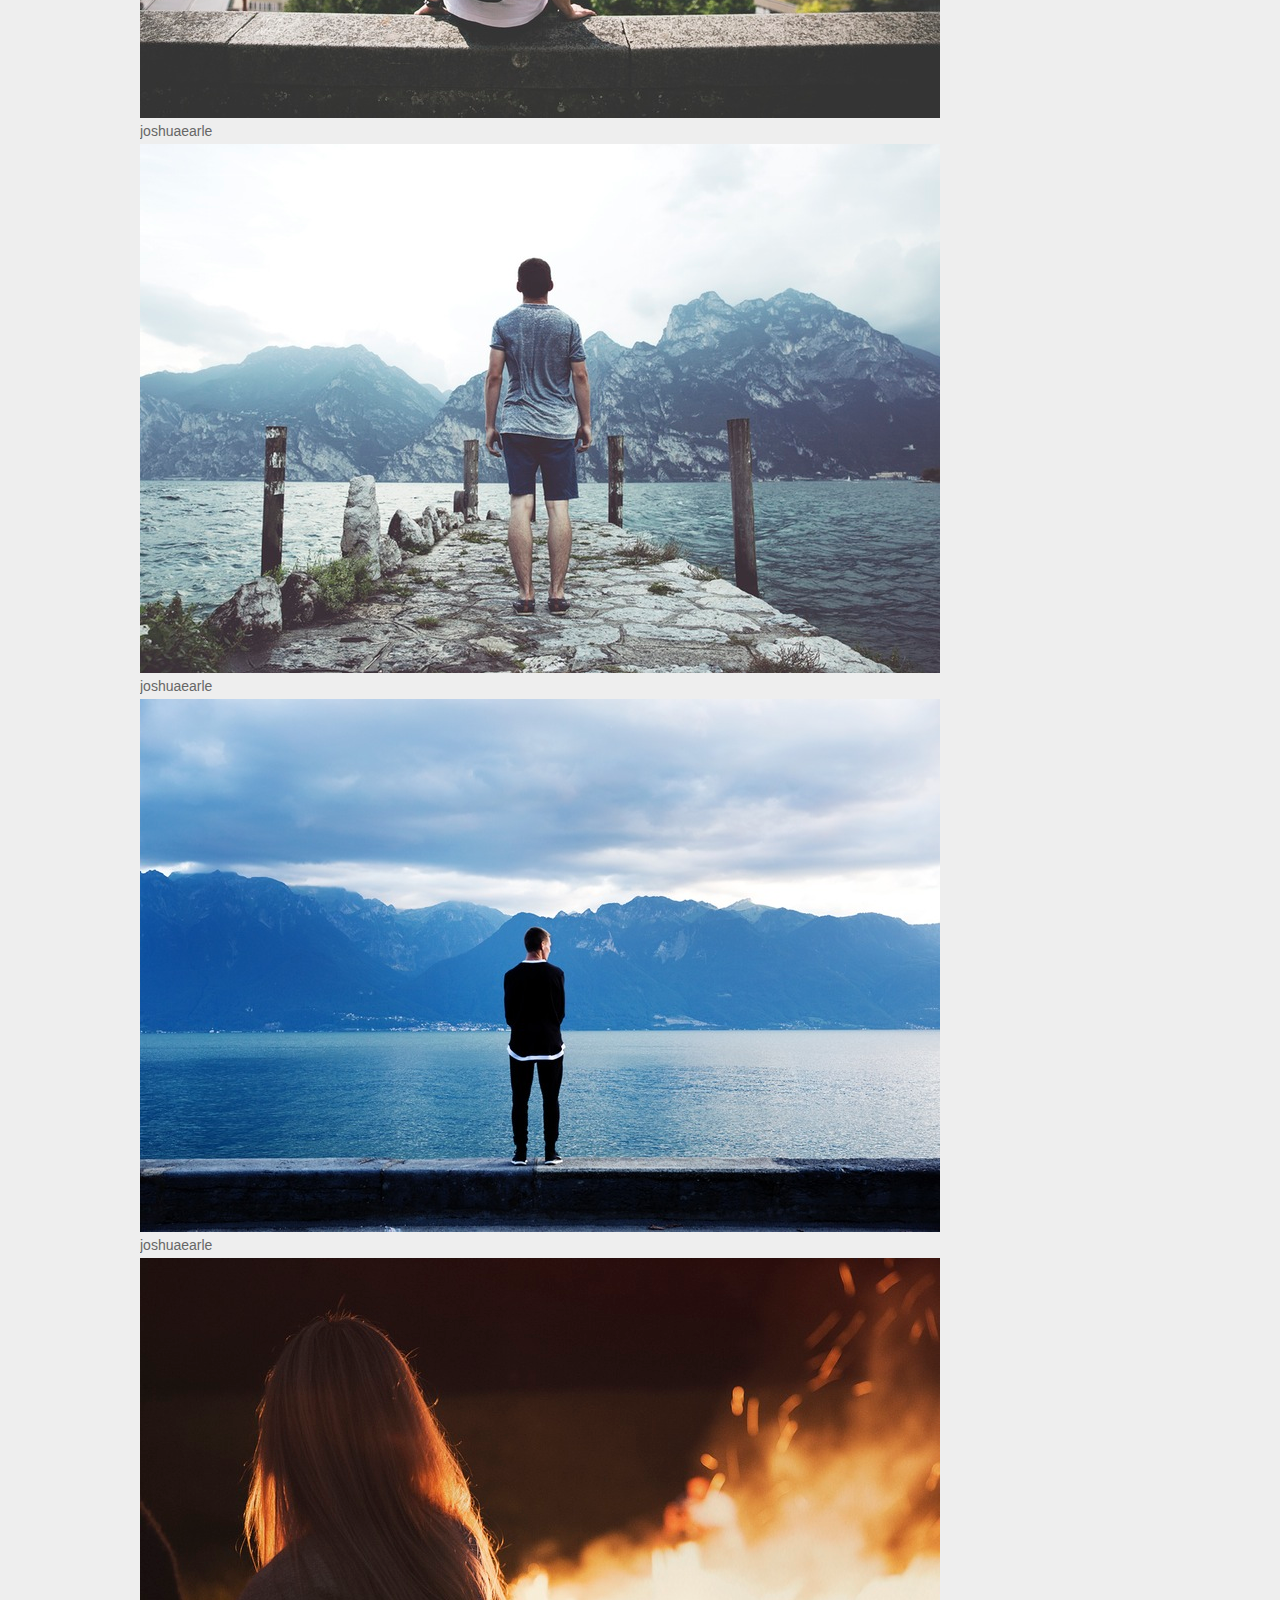
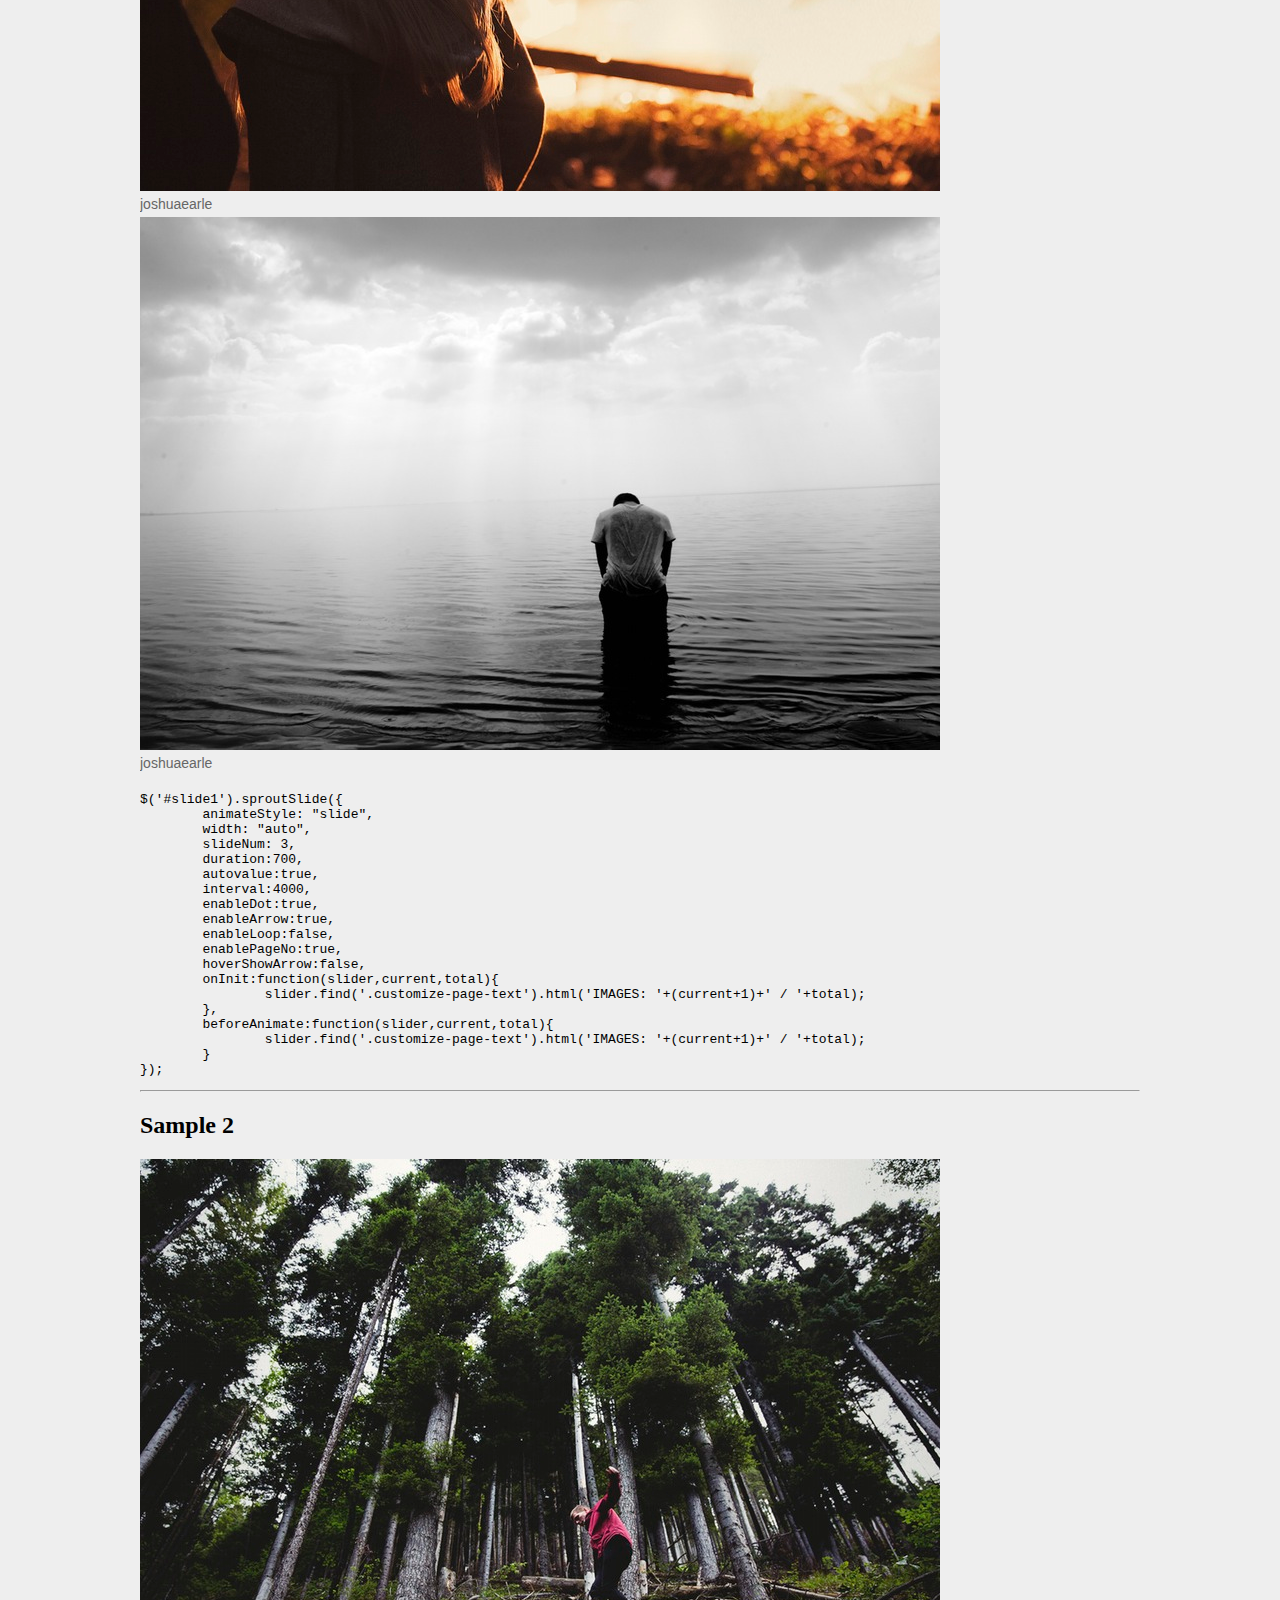
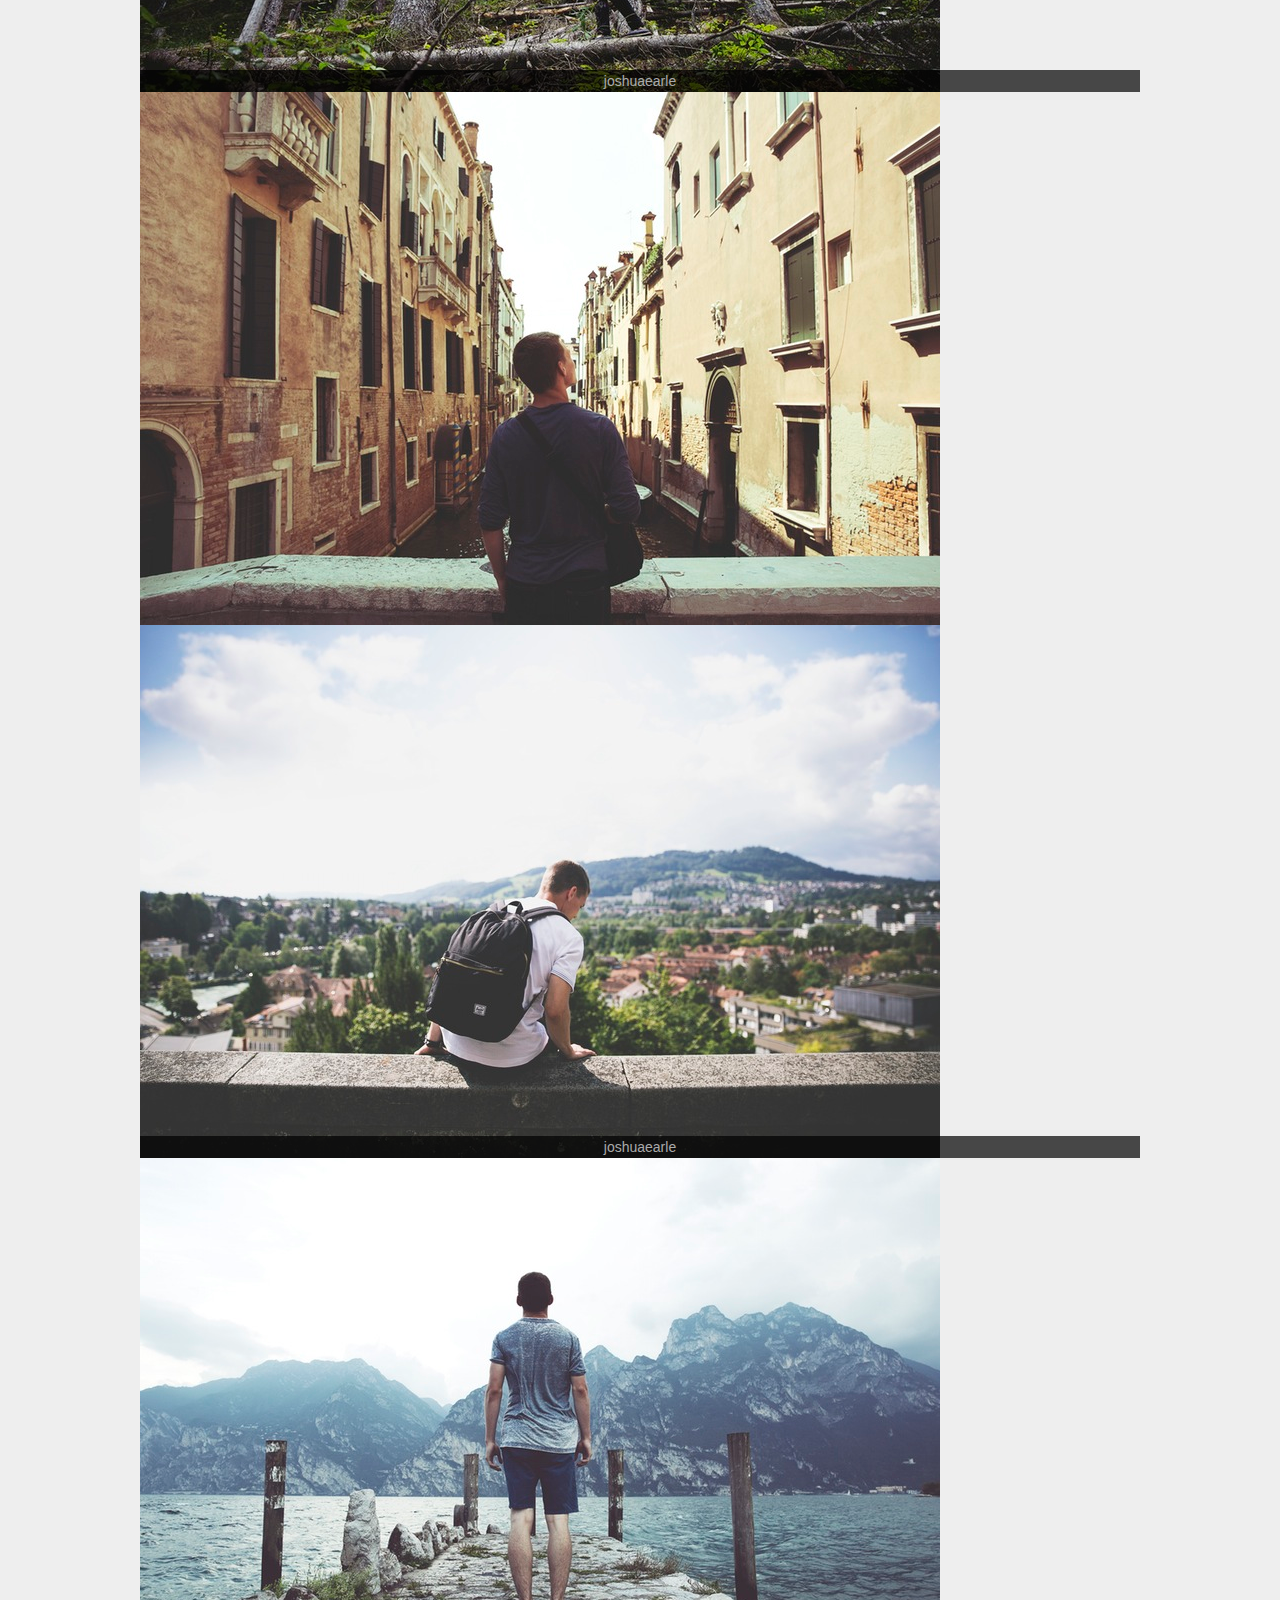
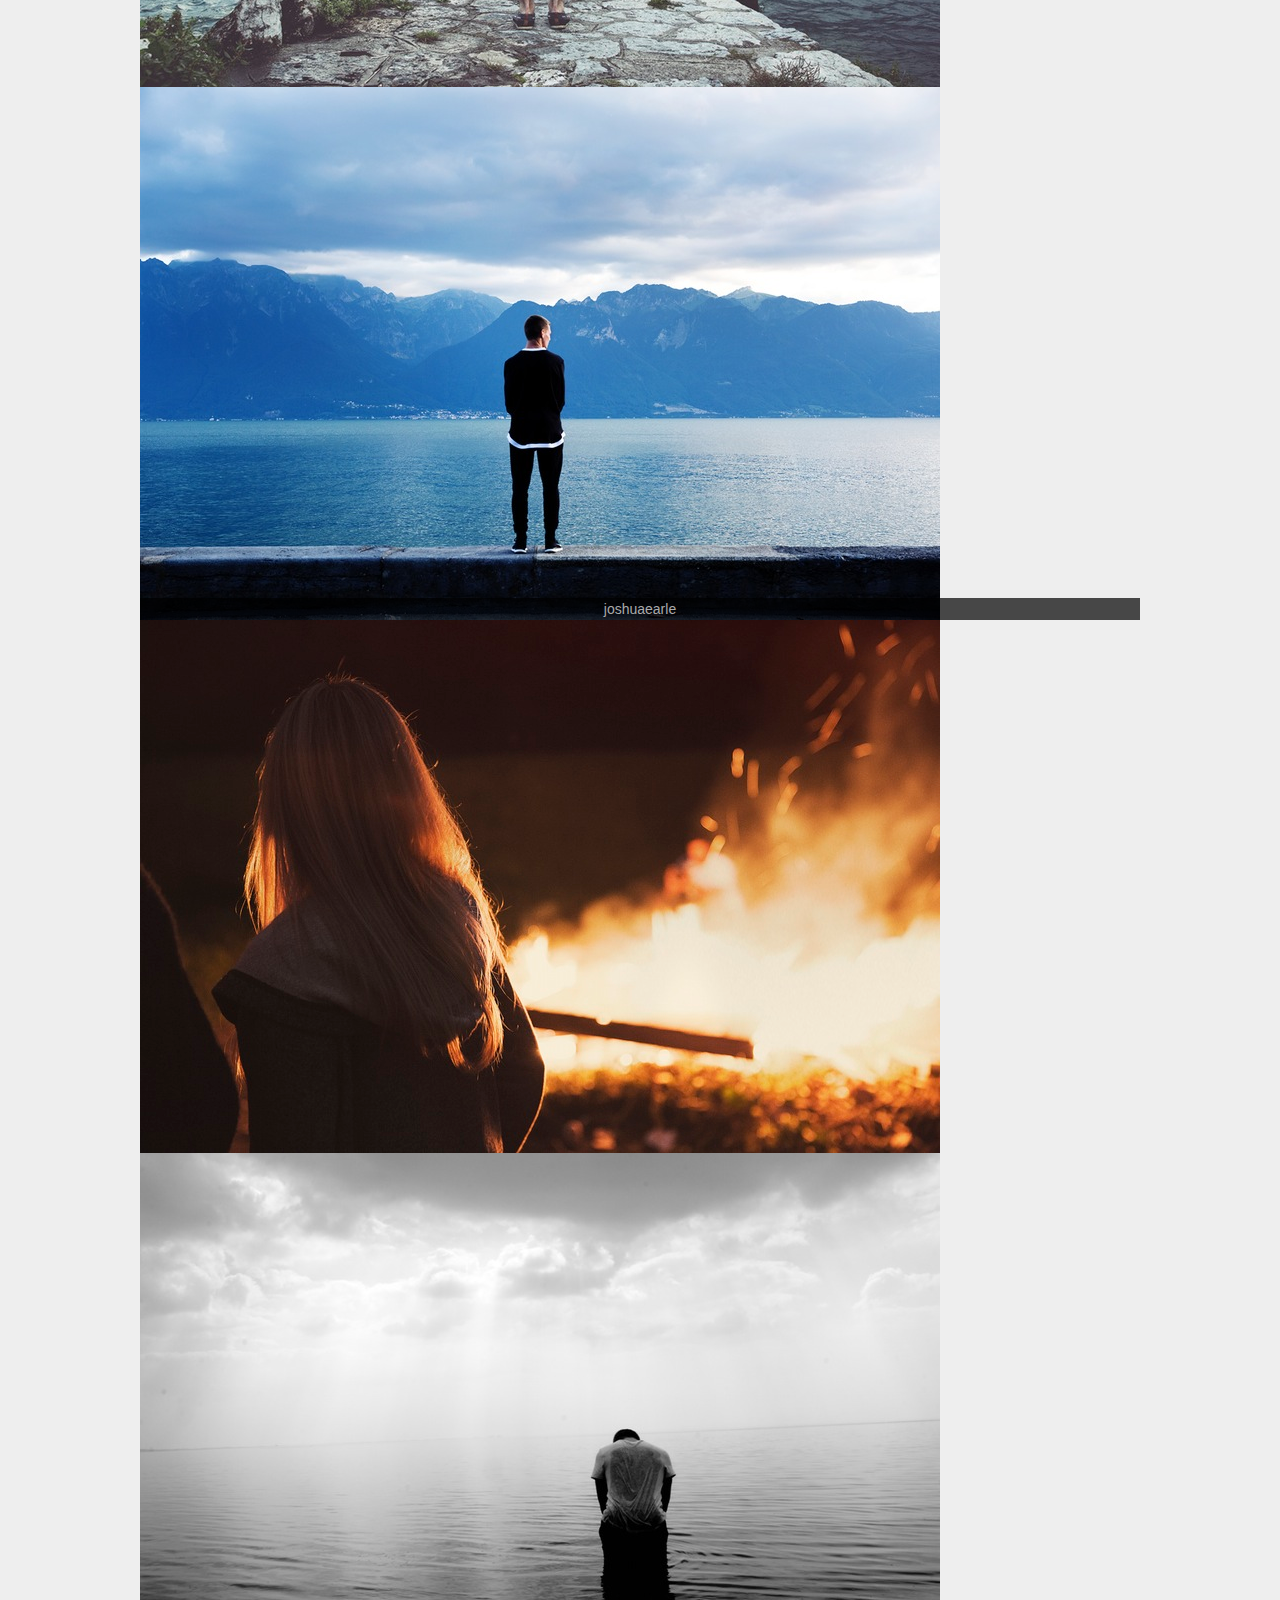
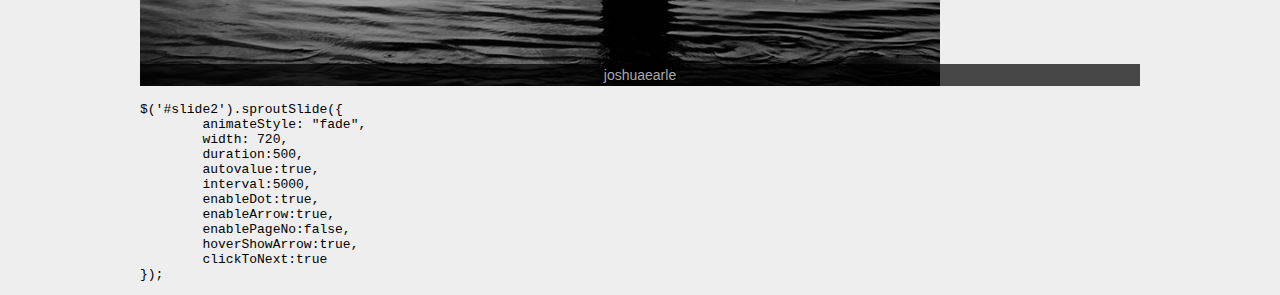
==== commit cee7ea05: "modify sample.html" ====
--- a/sample.html
+++ b/sample.html
@@ -56,43 +56,43 @@
 				<ul class="sprout-slide">
 					<li>
 						<div class="sample-card">
-							<a class="pic" href="https://unsplash.com/joshuaearle" target="_blank"><img src="../images/sample1.jpg"></a>images/sample1.jpg"></a>
-							<div class="pic-info">joshuaearle</div>
-						</div>
-					</li>
-					<li>
-						<div class="sample-card">
-							<a class="pic" href="https://unsplash.com/joshuaearle" target="_blank"><img src="../images/sample2.jpg"></a>images/sample2.jpg"></a>
-							<div class="pic-info">joshuaearle</div>
-						</div>
-					</li>
-					<li>
-						<div class="sample-card">
-							<a class="pic" href="https://unsplash.com/joshuaearle" target="_blank"><img src="../images/sample3.jpg"></a>images/sample3.jpg"></a>
-							<div class="pic-info">joshuaearle</div>
-						</div>
-					</li>
-					<li>
-						<div class="sample-card">
-							<a class="pic" href="https://unsplash.com/joshuaearle" target="_blank"><img src="../images/sample4.jpg"></a>images/sample4.jpg"></a>
-							<div class="pic-info">joshuaearle</div>
-						</div>
-					</li>
-					<li>
-						<div class="sample-card">
-							<a class="pic" href="https://unsplash.com/joshuaearle" target="_blank"><img src="../images/sample5.jpg"></a>images/sample5.jpg"></a>
-							<div class="pic-info">joshuaearle</div>
-						</div>
-					</li>
-					<li>
-						<div class="sample-card">
-							<a class="pic" href="https://unsplash.com/joshuaearle" target="_blank"><img src="../images/sample6.jpg"></a>images/sample6.jpg"></a>
-							<div class="pic-info">joshuaearle</div>
-						</div>
-					</li>
-					<li>
-						<div class="sample-card">
-							<a class="pic" href="https://unsplash.com/joshuaearle" target="_blank"><img src="../images/sample7.jpg"></a>images/sample7.jpg"></a>
+							<a class="pic" href="https://unsplash.com/joshuaearle" target="_blank"><img src="images/sample1.jpg"></a>
+							<div class="pic-info">joshuaearle</div>
+						</div>
+					</li>
+					<li>
+						<div class="sample-card">
+							<a class="pic" href="https://unsplash.com/joshuaearle" target="_blank"><img src="images/sample2.jpg"></a>
+							<div class="pic-info">joshuaearle</div>
+						</div>
+					</li>
+					<li>
+						<div class="sample-card">
+							<a class="pic" href="https://unsplash.com/joshuaearle" target="_blank"><img src="images/sample3.jpg"></a>
+							<div class="pic-info">joshuaearle</div>
+						</div>
+					</li>
+					<li>
+						<div class="sample-card">
+							<a class="pic" href="https://unsplash.com/joshuaearle" target="_blank"><img src="images/sample4.jpg"></a>
+							<div class="pic-info">joshuaearle</div>
+						</div>
+					</li>
+					<li>
+						<div class="sample-card">
+							<a class="pic" href="https://unsplash.com/joshuaearle" target="_blank"><img src="images/sample5.jpg"></a>
+							<div class="pic-info">joshuaearle</div>
+						</div>
+					</li>
+					<li>
+						<div class="sample-card">
+							<a class="pic" href="https://unsplash.com/joshuaearle" target="_blank"><img src="images/sample6.jpg"></a>
+							<div class="pic-info">joshuaearle</div>
+						</div>
+					</li>
+					<li>
+						<div class="sample-card">
+							<a class="pic" href="https://unsplash.com/joshuaearle" target="_blank"><img src="images/sample7.jpg"></a>
 							<div class="pic-info">joshuaearle</div>
 						</div>
 					</li>
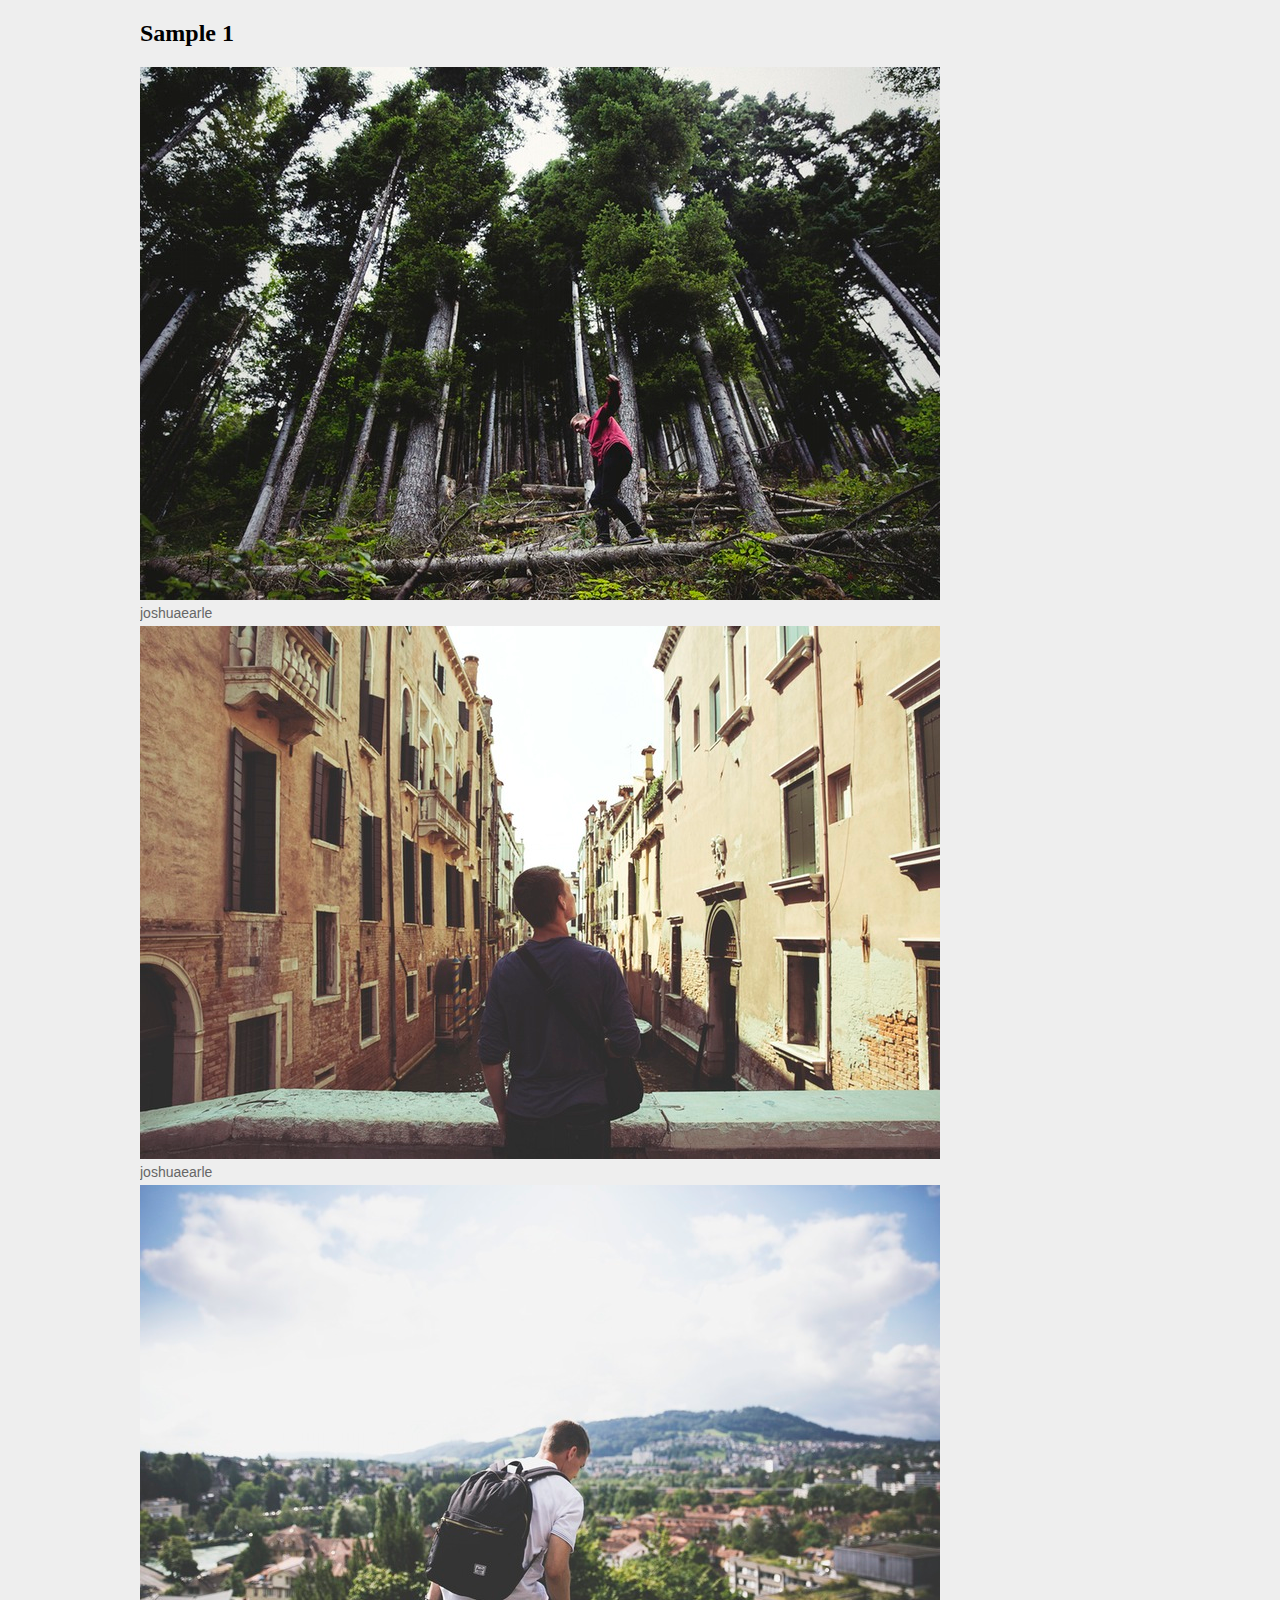
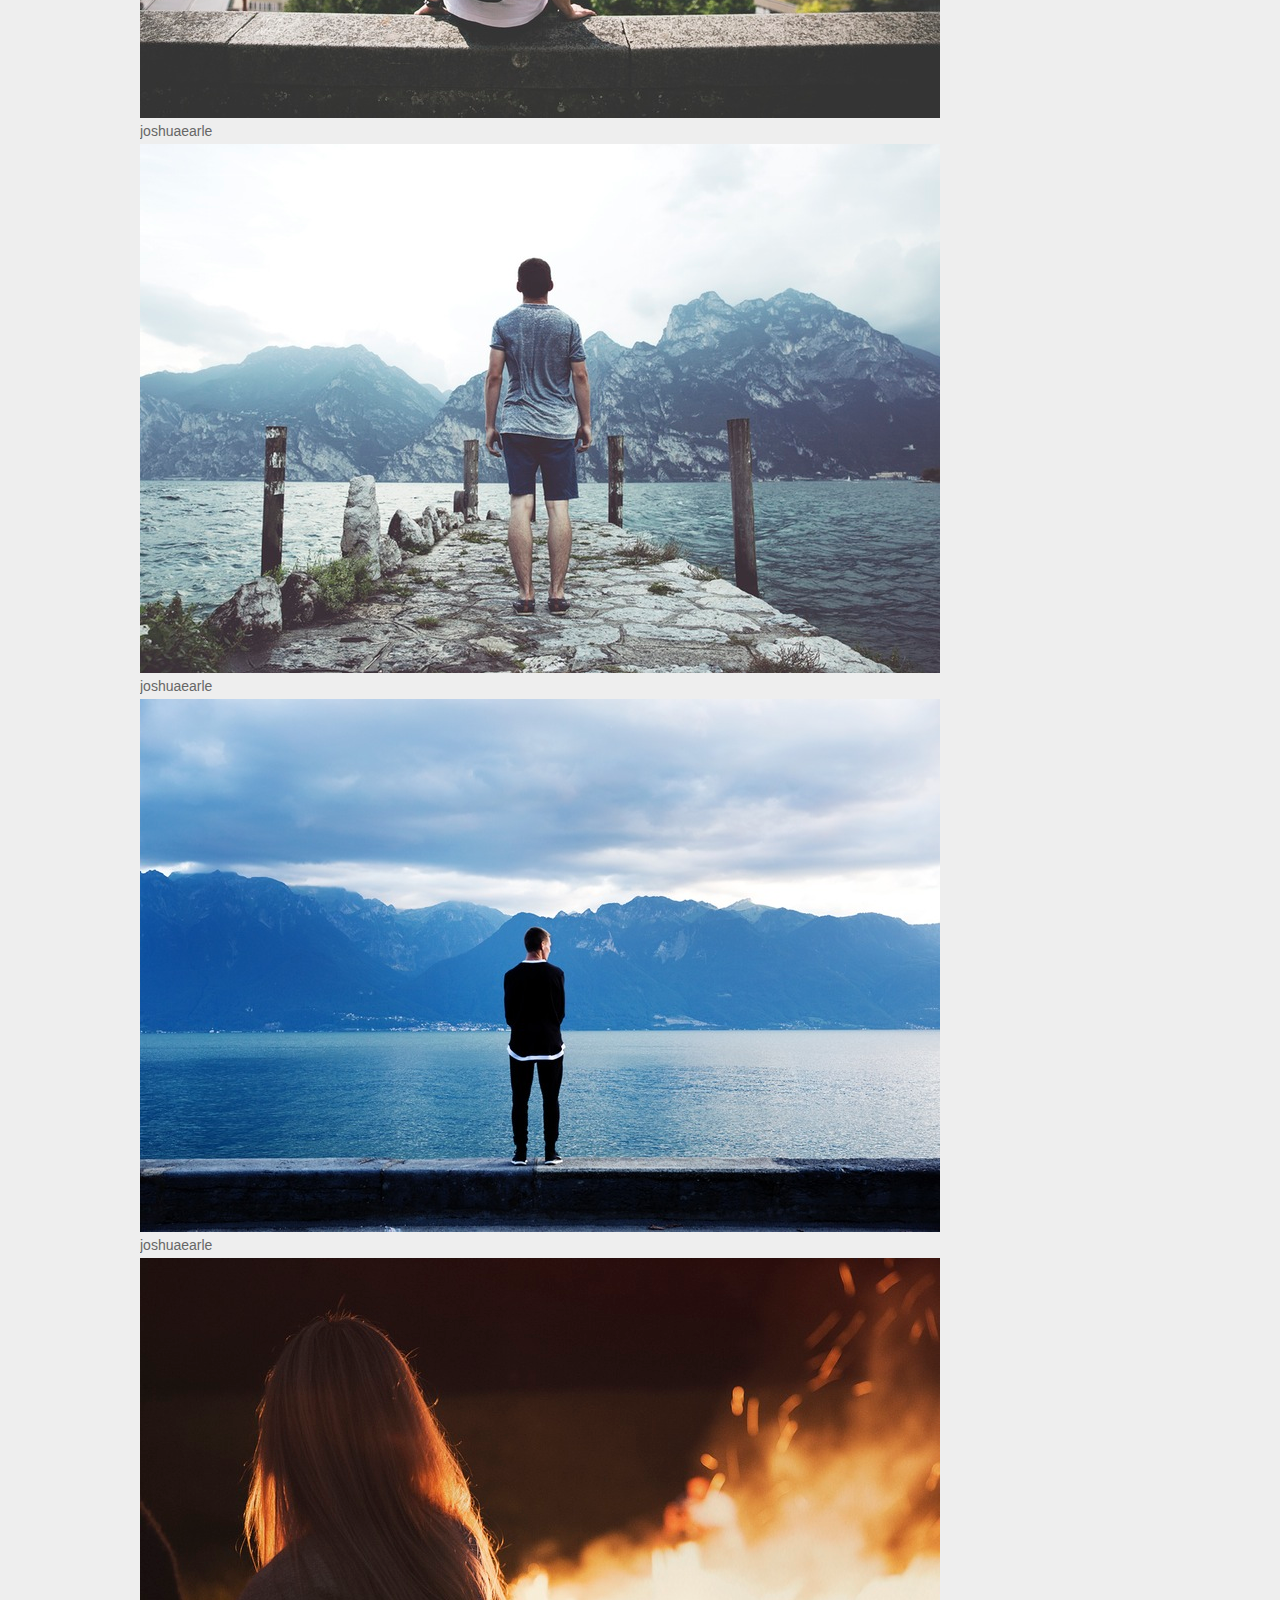
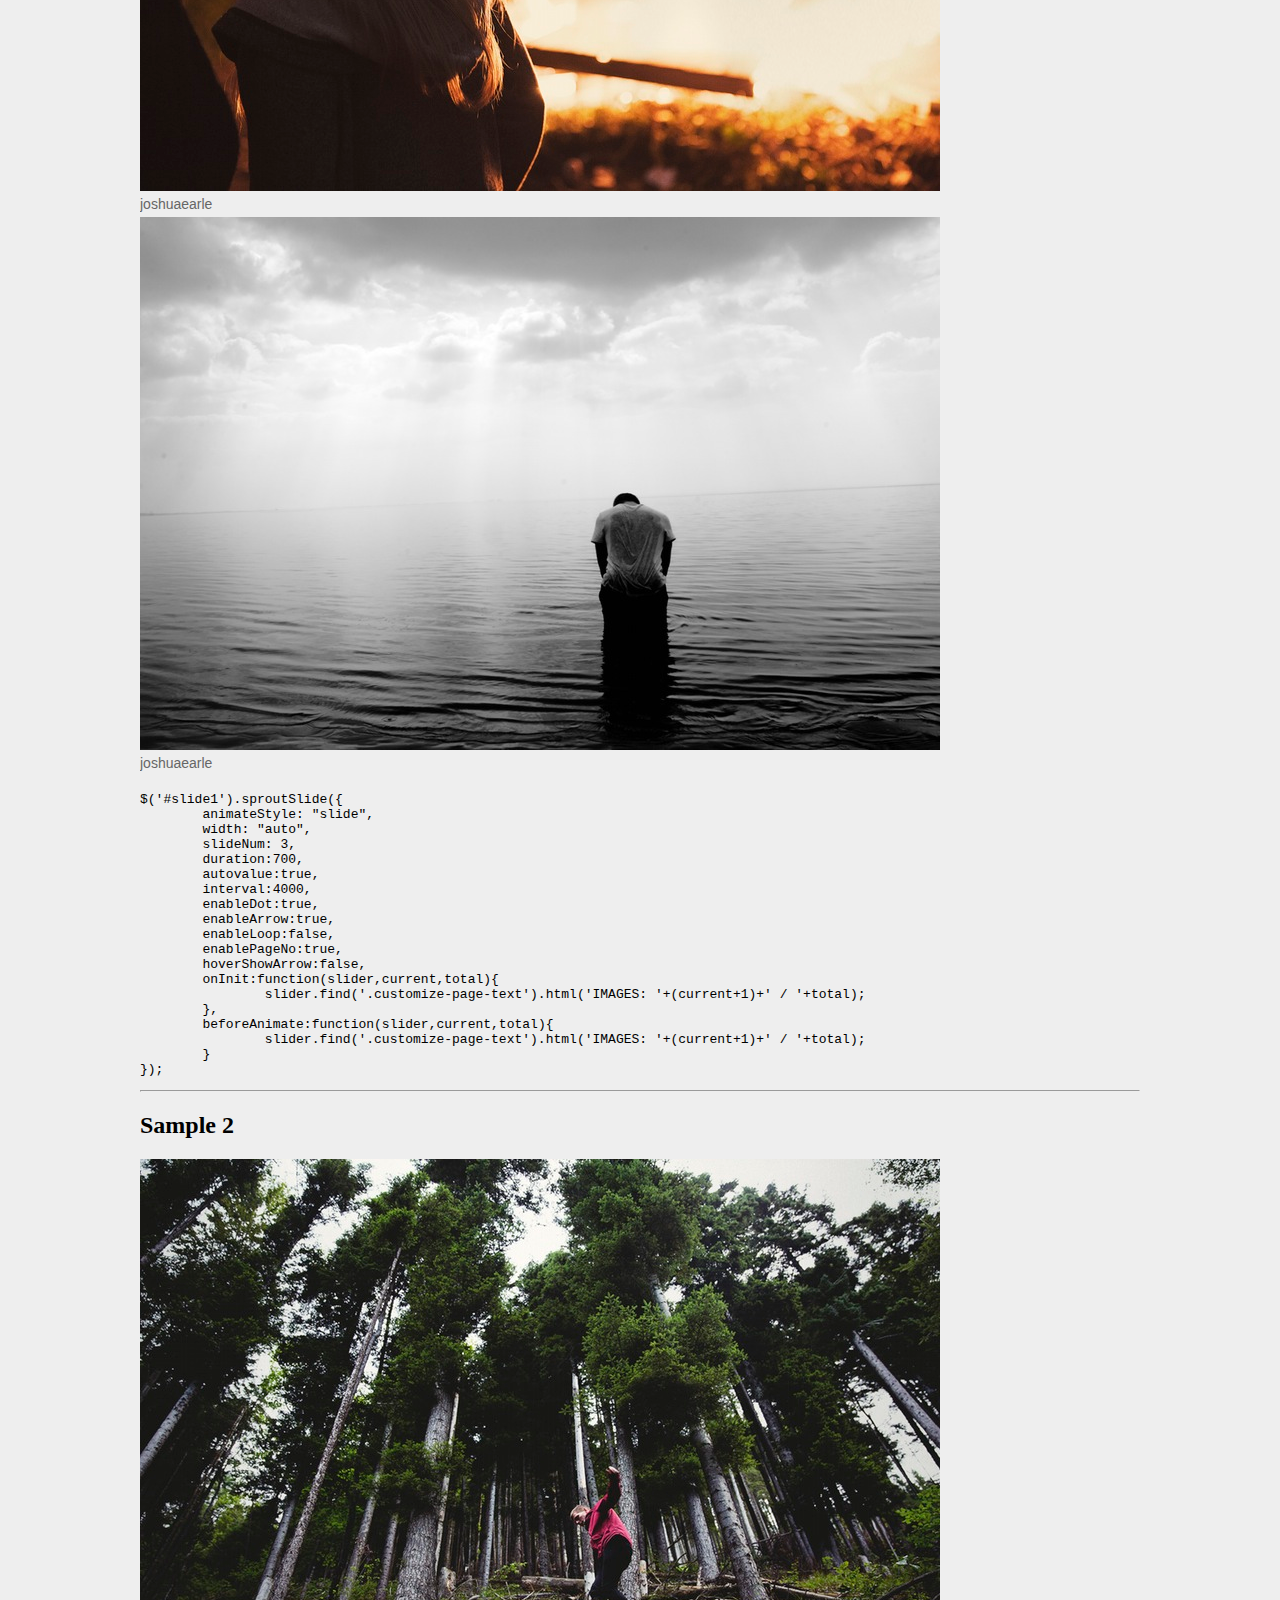
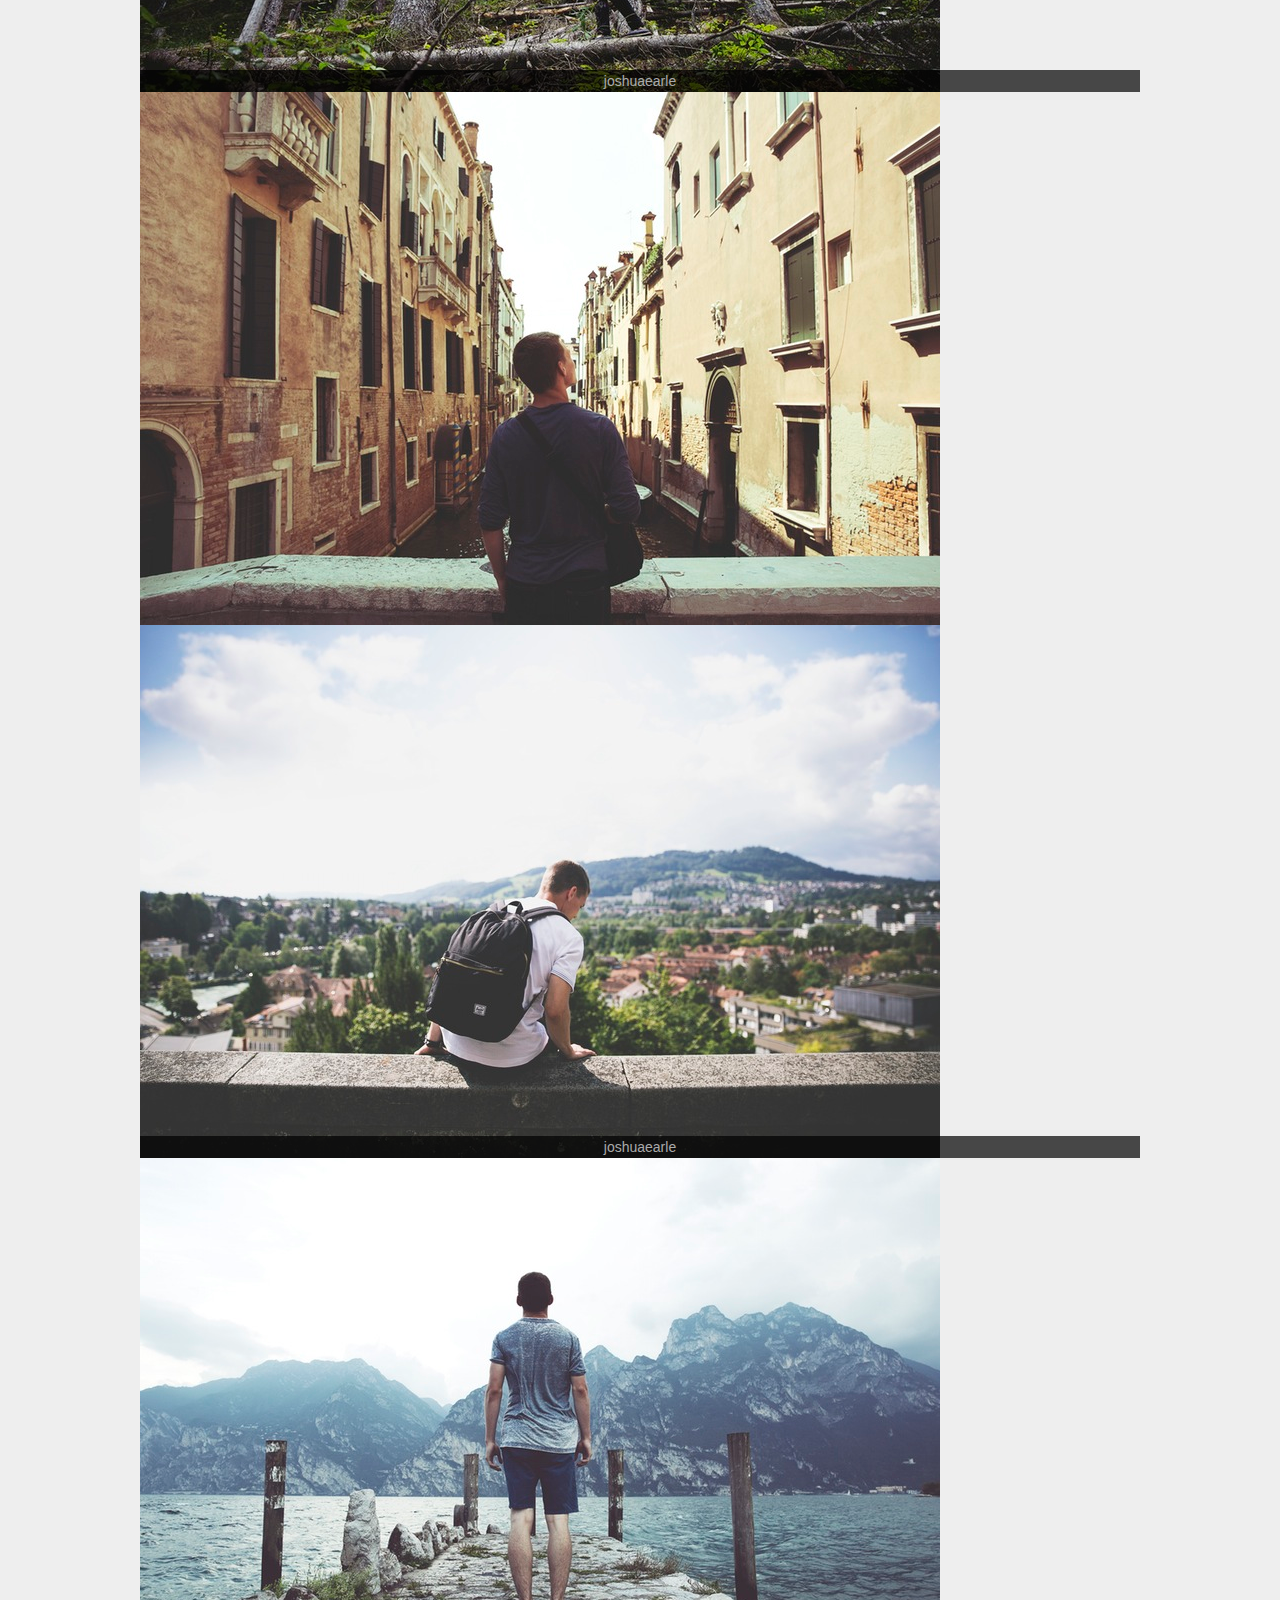
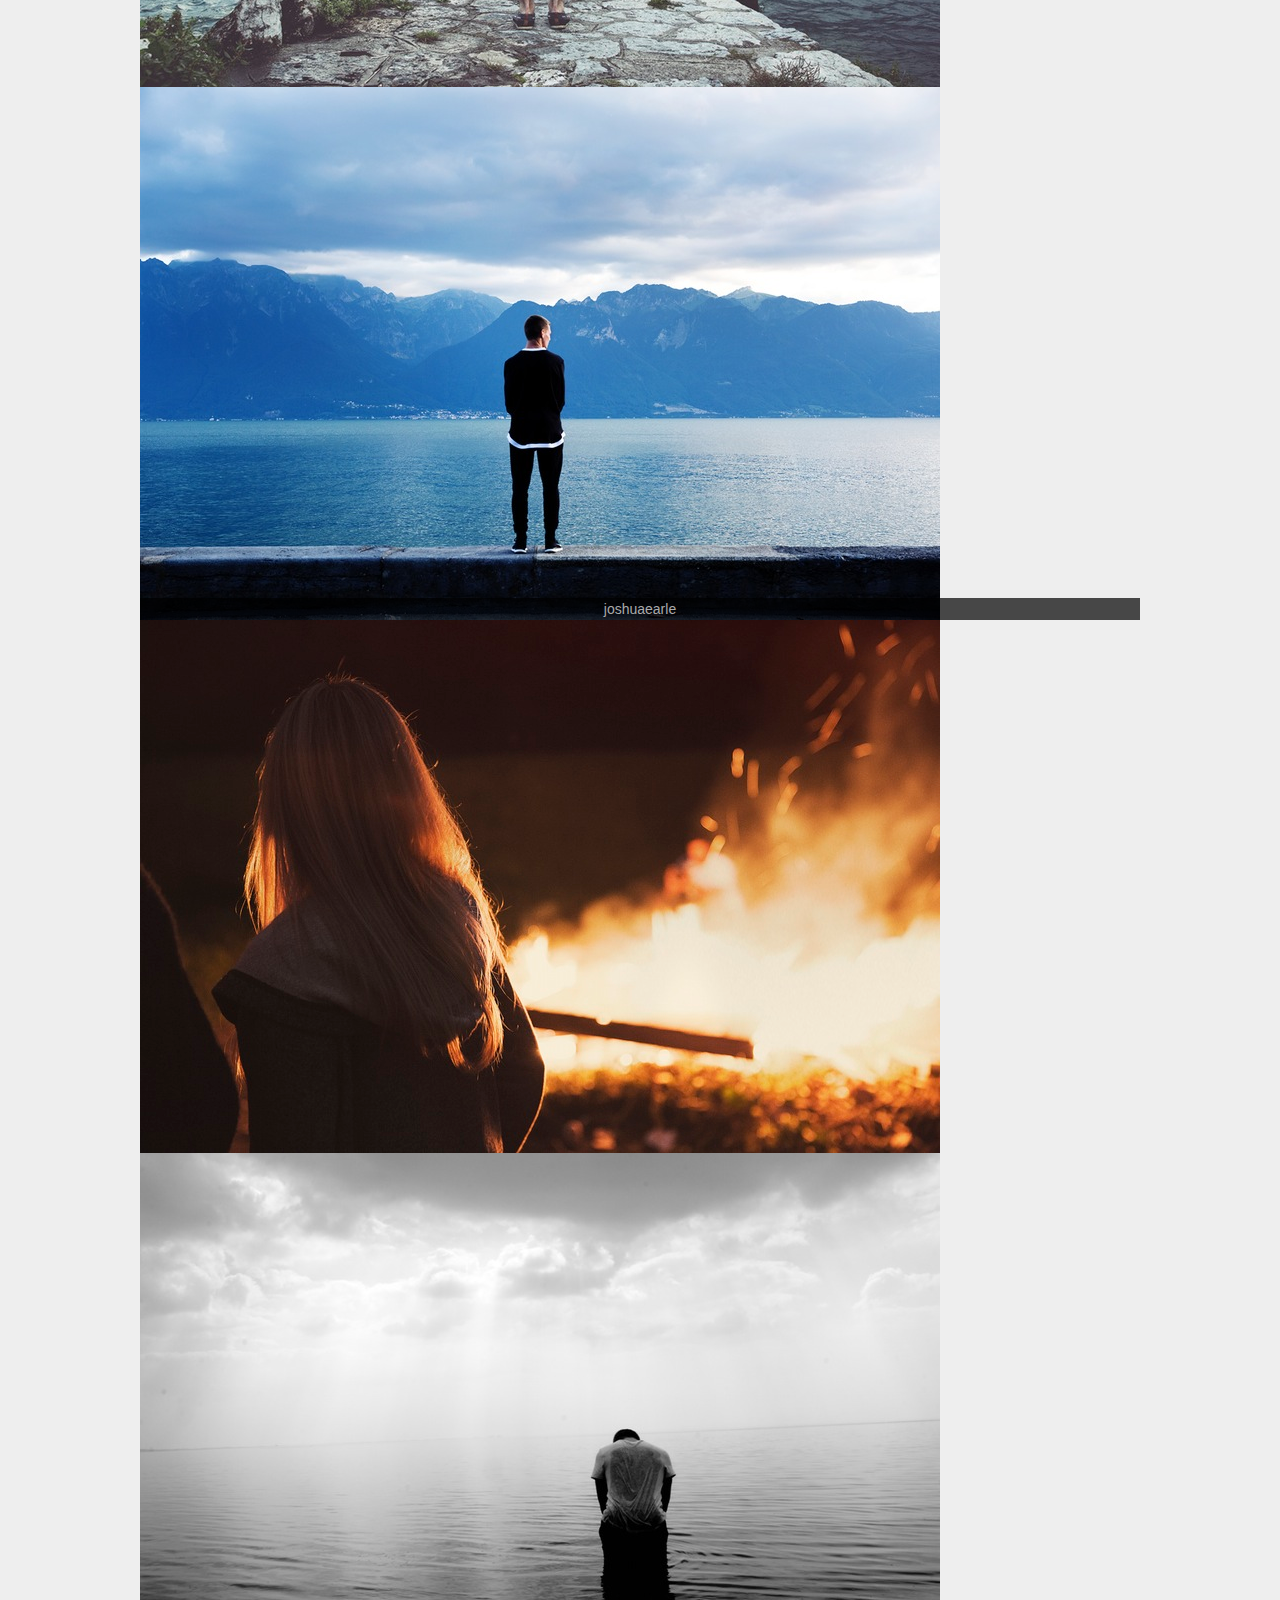
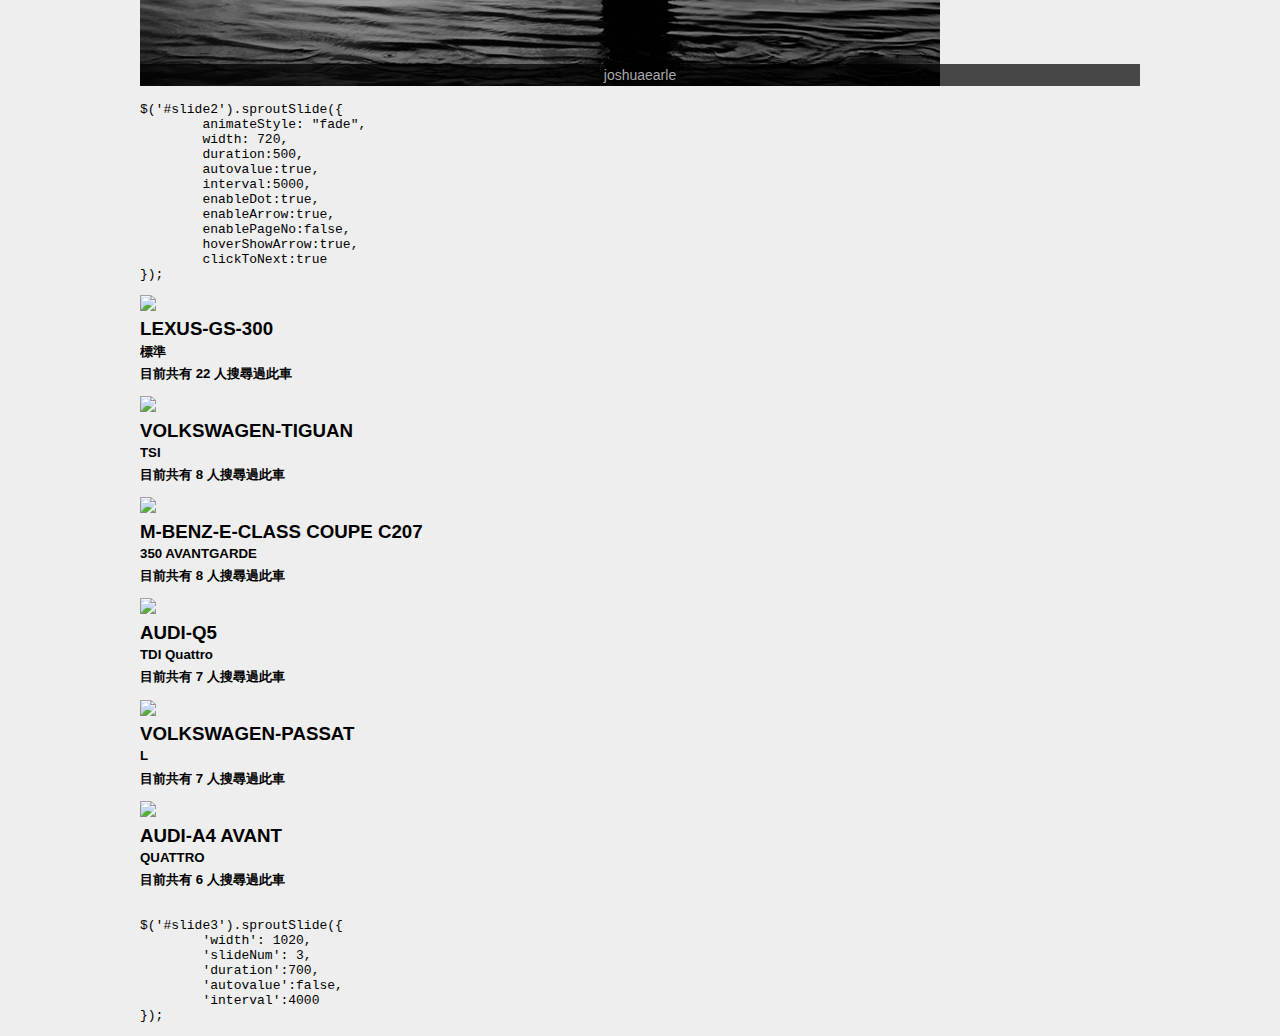
==== commit 0ca024c8: "ADD Scrolling in vertical" ====
--- a/sample.html
+++ b/sample.html
@@ -30,6 +30,14 @@
 					slider.find('.customize-page-text').html('IMAGES: '+(current+1)+' / '+total);
 				}
 			});
+
+			$('#slide3').sproutSlide({
+				'width': 1020,
+		        'slideNum': 3,
+		        'duration':700,
+		        'autovalue':false,
+		        'interval':4000
+			});
 			
 			$('#slide2').sproutSlide({
 				animateStyle: "fade",
@@ -196,5 +204,32 @@
 	clickToNext:true
 });
 </pre>
+
+
+	<div class="sprout-slide-container" id="slide3">
+			<div class="sprout-slide-wrapper">
+				<ul class="sprout-slide">
+					<li class="cursor-item"><div class="pop-carphoto-outer"><div class="pop-carphoto-wrap"><img src="images/index/car-01.jpg" class="img-circle"></div><div class="pop-car-intro"><h3 class="car-brand georgia">LEXUS-GS-300</h3><h5 class="car-type georgia">標準</h5><h5 class="car-result">目前共有 <span class="people-check red">22</span> 人搜尋過此車</h5></div></div></li><li class="cursor-item"><div class="pop-carphoto-outer"><div class="pop-carphoto-wrap"><img src="images/index/car-02.jpg" class="img-circle"></div><div class="pop-car-intro"><h3 class="car-brand georgia">VOLKSWAGEN-TIGUAN</h3><h5 class="car-type georgia">TSI</h5><h5 class="car-result">目前共有 <span class="people-check red">8</span> 人搜尋過此車</h5></div></div></li><li class="cursor-item"><div class="pop-carphoto-outer"><div class="pop-carphoto-wrap"><img src="images/index/car-03.jpg" class="img-circle"></div><div class="pop-car-intro"><h3 class="car-brand georgia">M-BENZ-E-CLASS COUPE C207</h3><h5 class="car-type georgia">350 AVANTGARDE</h5><h5 class="car-result">目前共有 <span class="people-check red">8</span> 人搜尋過此車</h5></div></div></li><li class="cursor-item"><div class="pop-carphoto-outer"><div class="pop-carphoto-wrap"><img src="images/index/car-01.jpg" class="img-circle"></div><div class="pop-car-intro"><h3 class="car-brand georgia">AUDI-Q5</h3><h5 class="car-type georgia">TDI Quattro</h5><h5 class="car-result">目前共有 <span class="people-check red">7</span> 人搜尋過此車</h5></div></div></li><li class="cursor-item"><div class="pop-carphoto-outer"><div class="pop-carphoto-wrap"><img src="images/index/car-02.jpg" class="img-circle"></div><div class="pop-car-intro"><h3 class="car-brand georgia">VOLKSWAGEN-PASSAT</h3><h5 class="car-type georgia">L</h5><h5 class="car-result">目前共有 <span class="people-check red">7</span> 人搜尋過此車</h5></div></div></li><li class="cursor-item"><div class="pop-carphoto-outer"><div class="pop-carphoto-wrap"><img src="images/index/car-03.jpg" class="img-circle"></div><div class="pop-car-intro"><h3 class="car-brand georgia">AUDI-A4 AVANT</h3><h5 class="car-type georgia">QUATTRO</h5><h5 class="car-result">目前共有 <span class="people-check red">6</span> 人搜尋過此車</h5></div></div></li>
+				</ul>
+			</div>
+			<div class="sprout-arrow">
+				<div class="sprout-prev"></div>
+				<div class="sprout-next"></div>
+			</div>
+			<div class="sprout-dots">
+			</div>
+			<div class="customize-page-text"></div>
+		</div>
+
+<pre class="prettyprint linenums">
+$('#slide3').sproutSlide({
+	'width': 1020,
+	'slideNum': 3,
+	'duration':700,
+	'autovalue':false,
+	'interval':4000
+});
+</pre>
+
 </body>
 </html>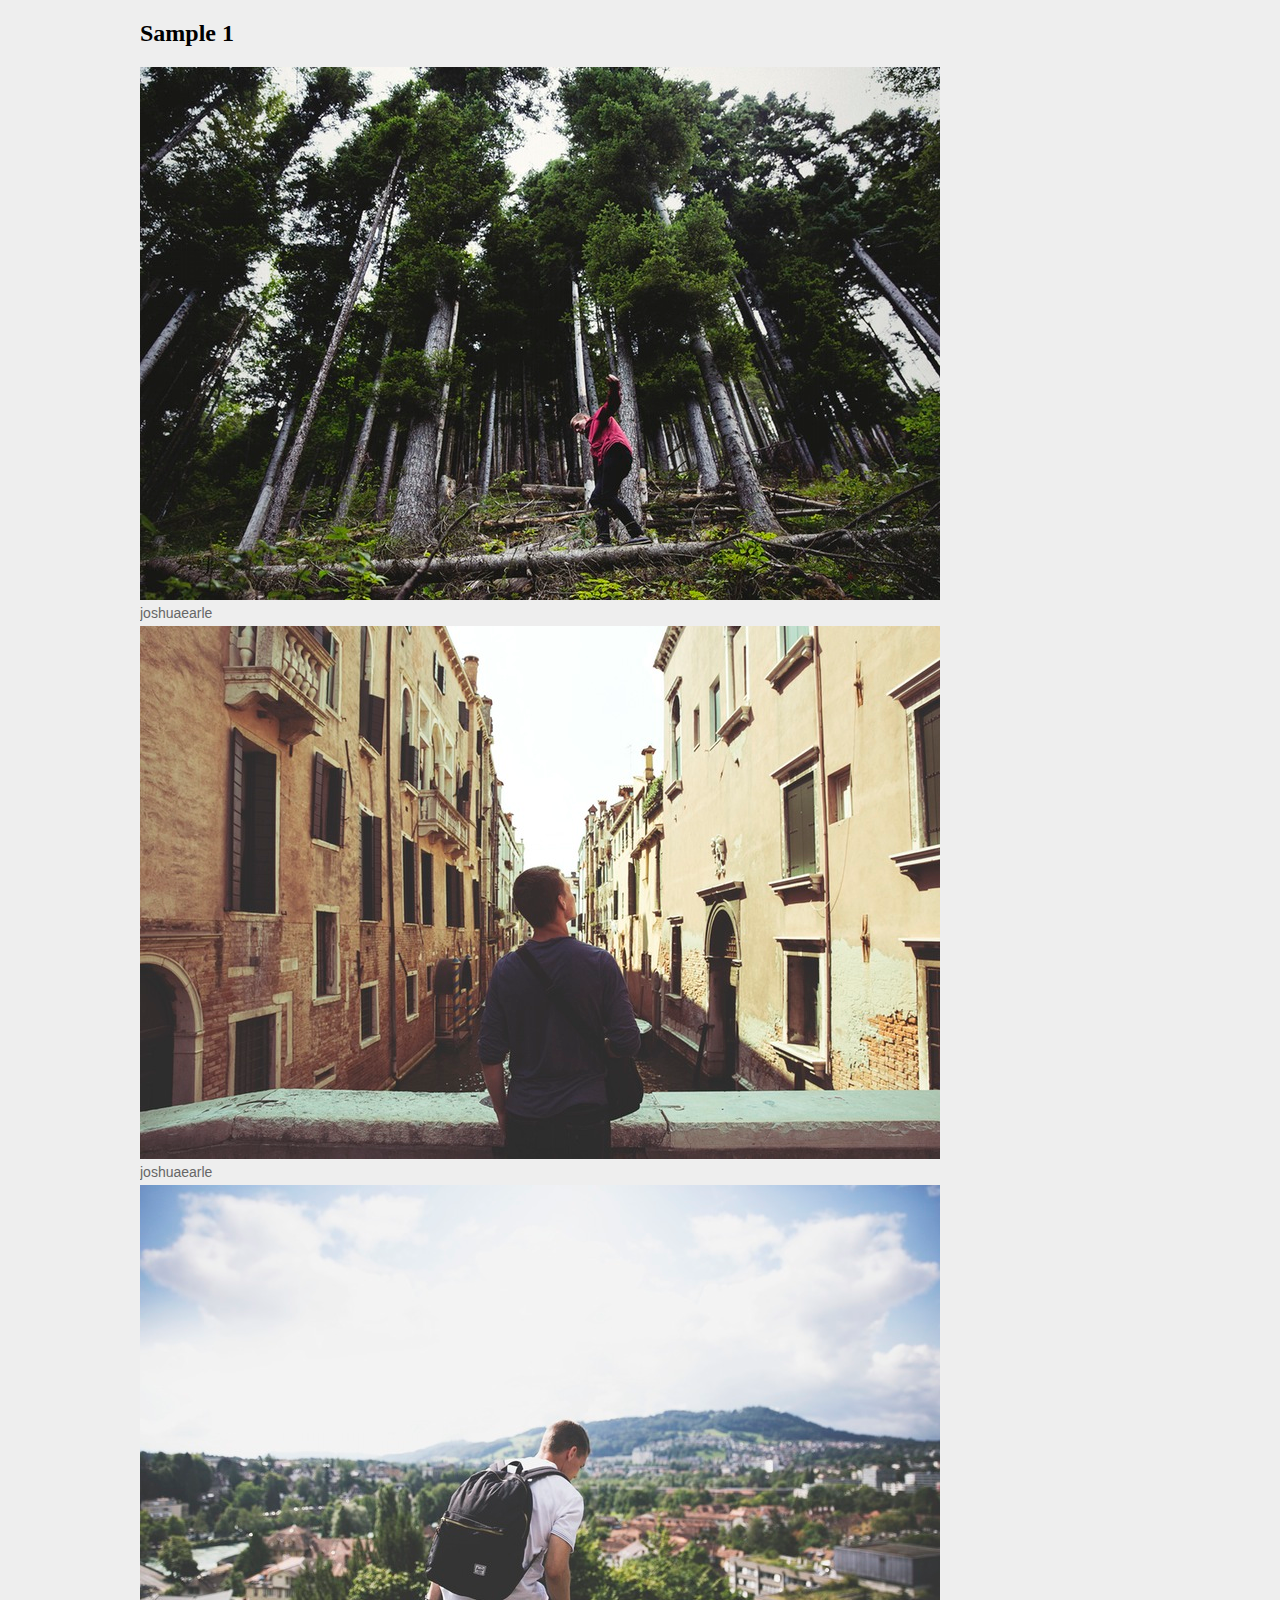
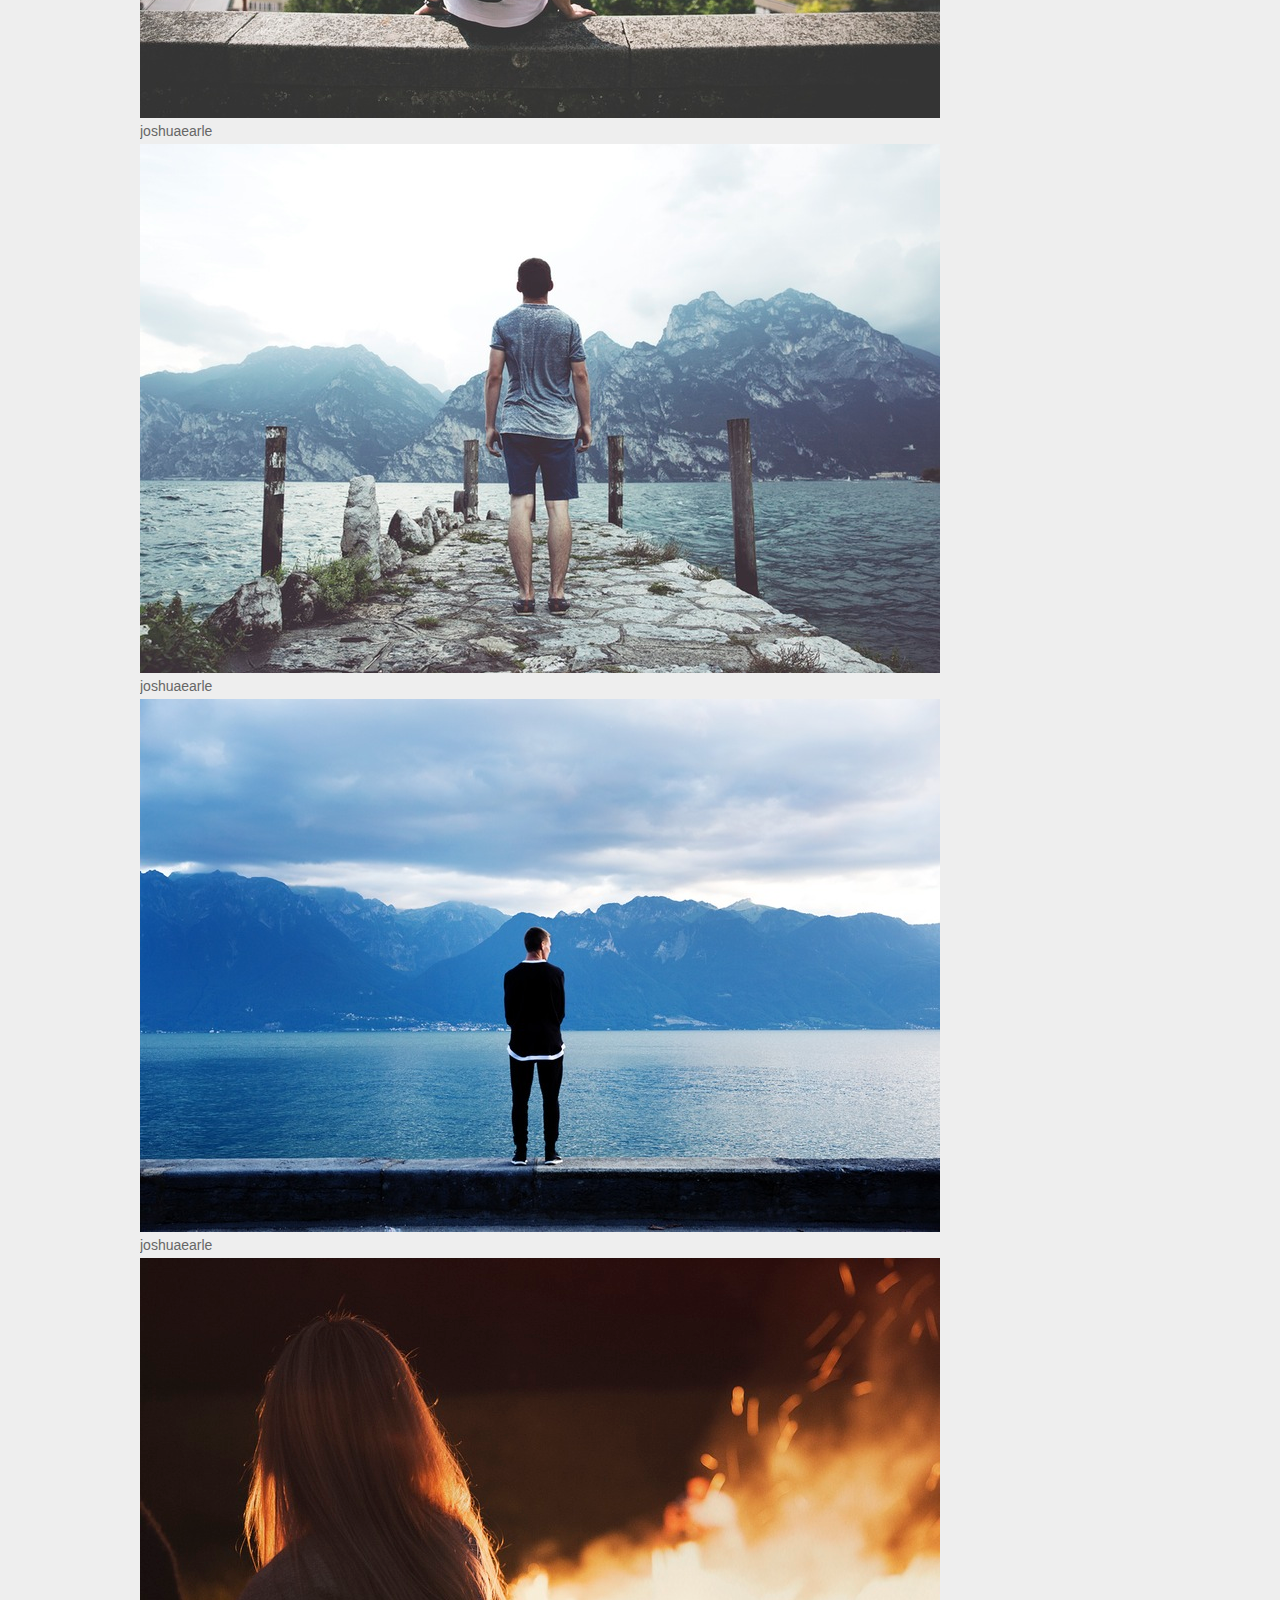
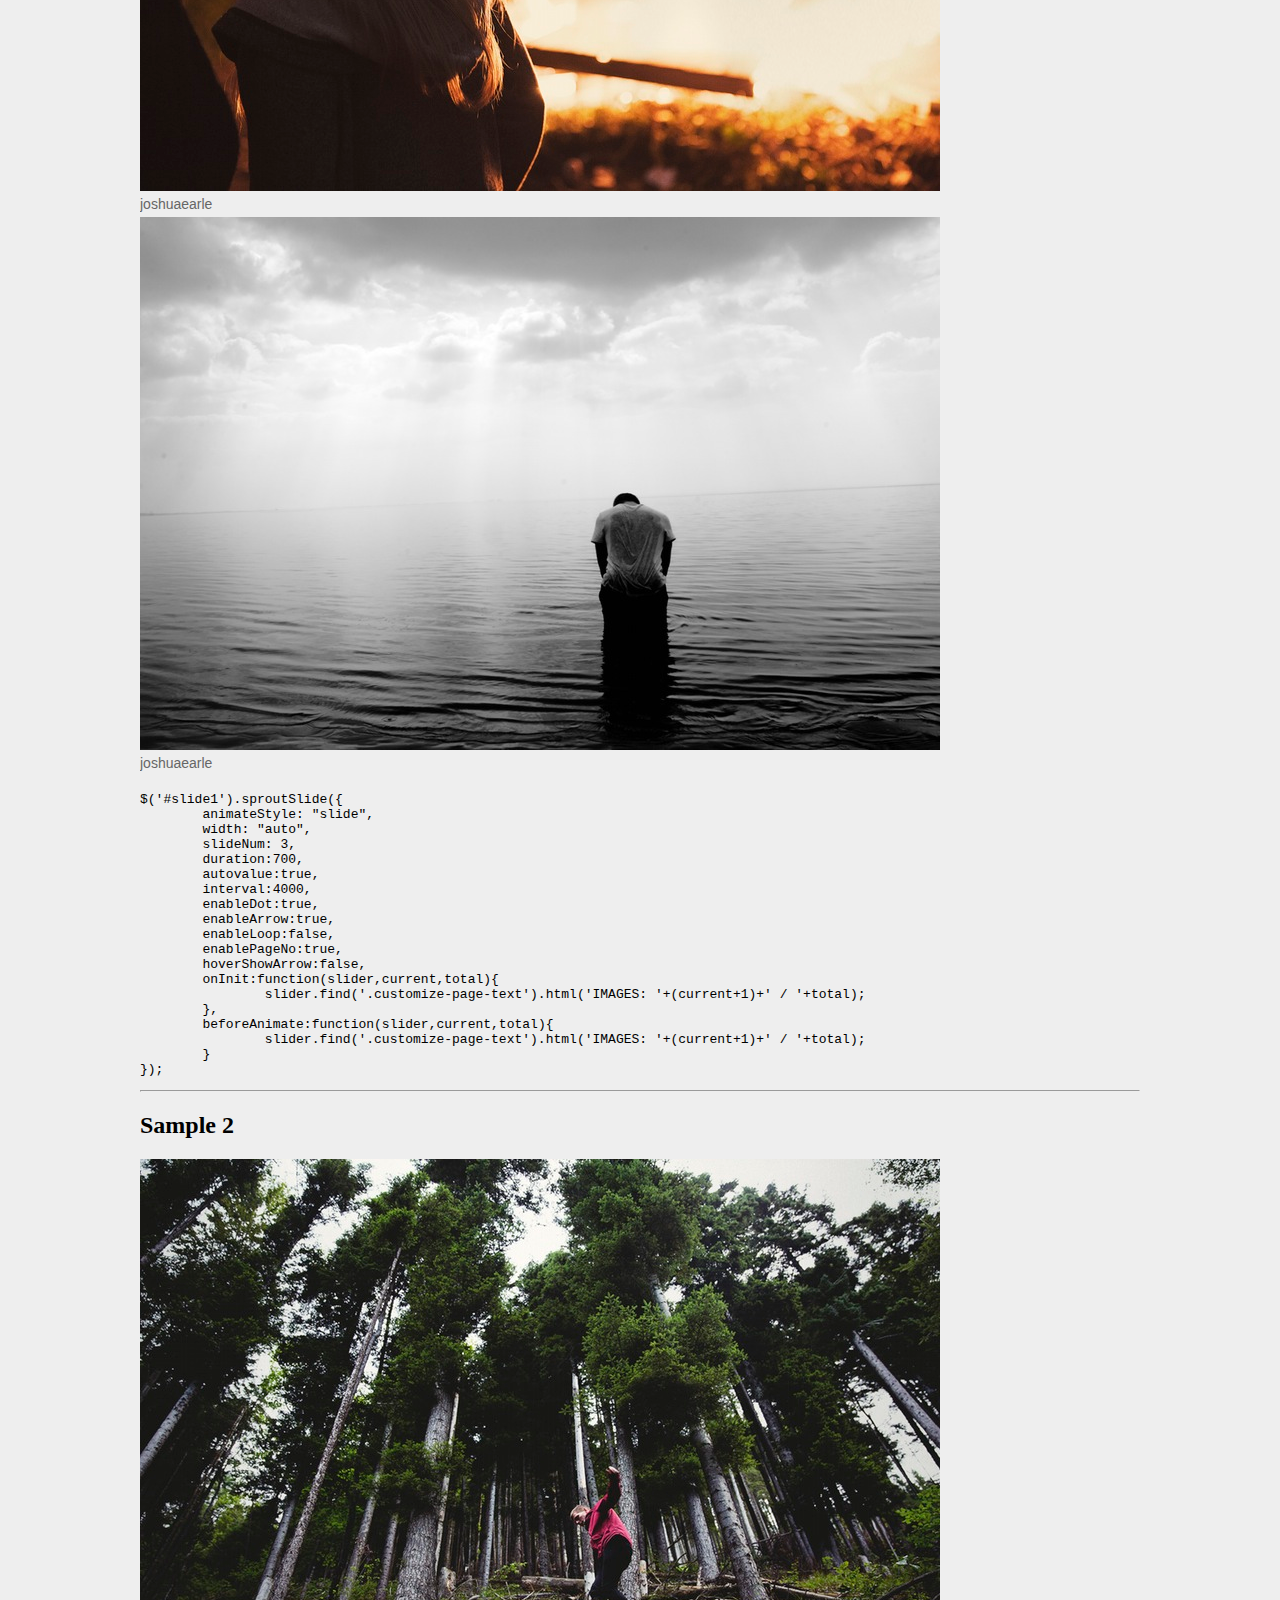
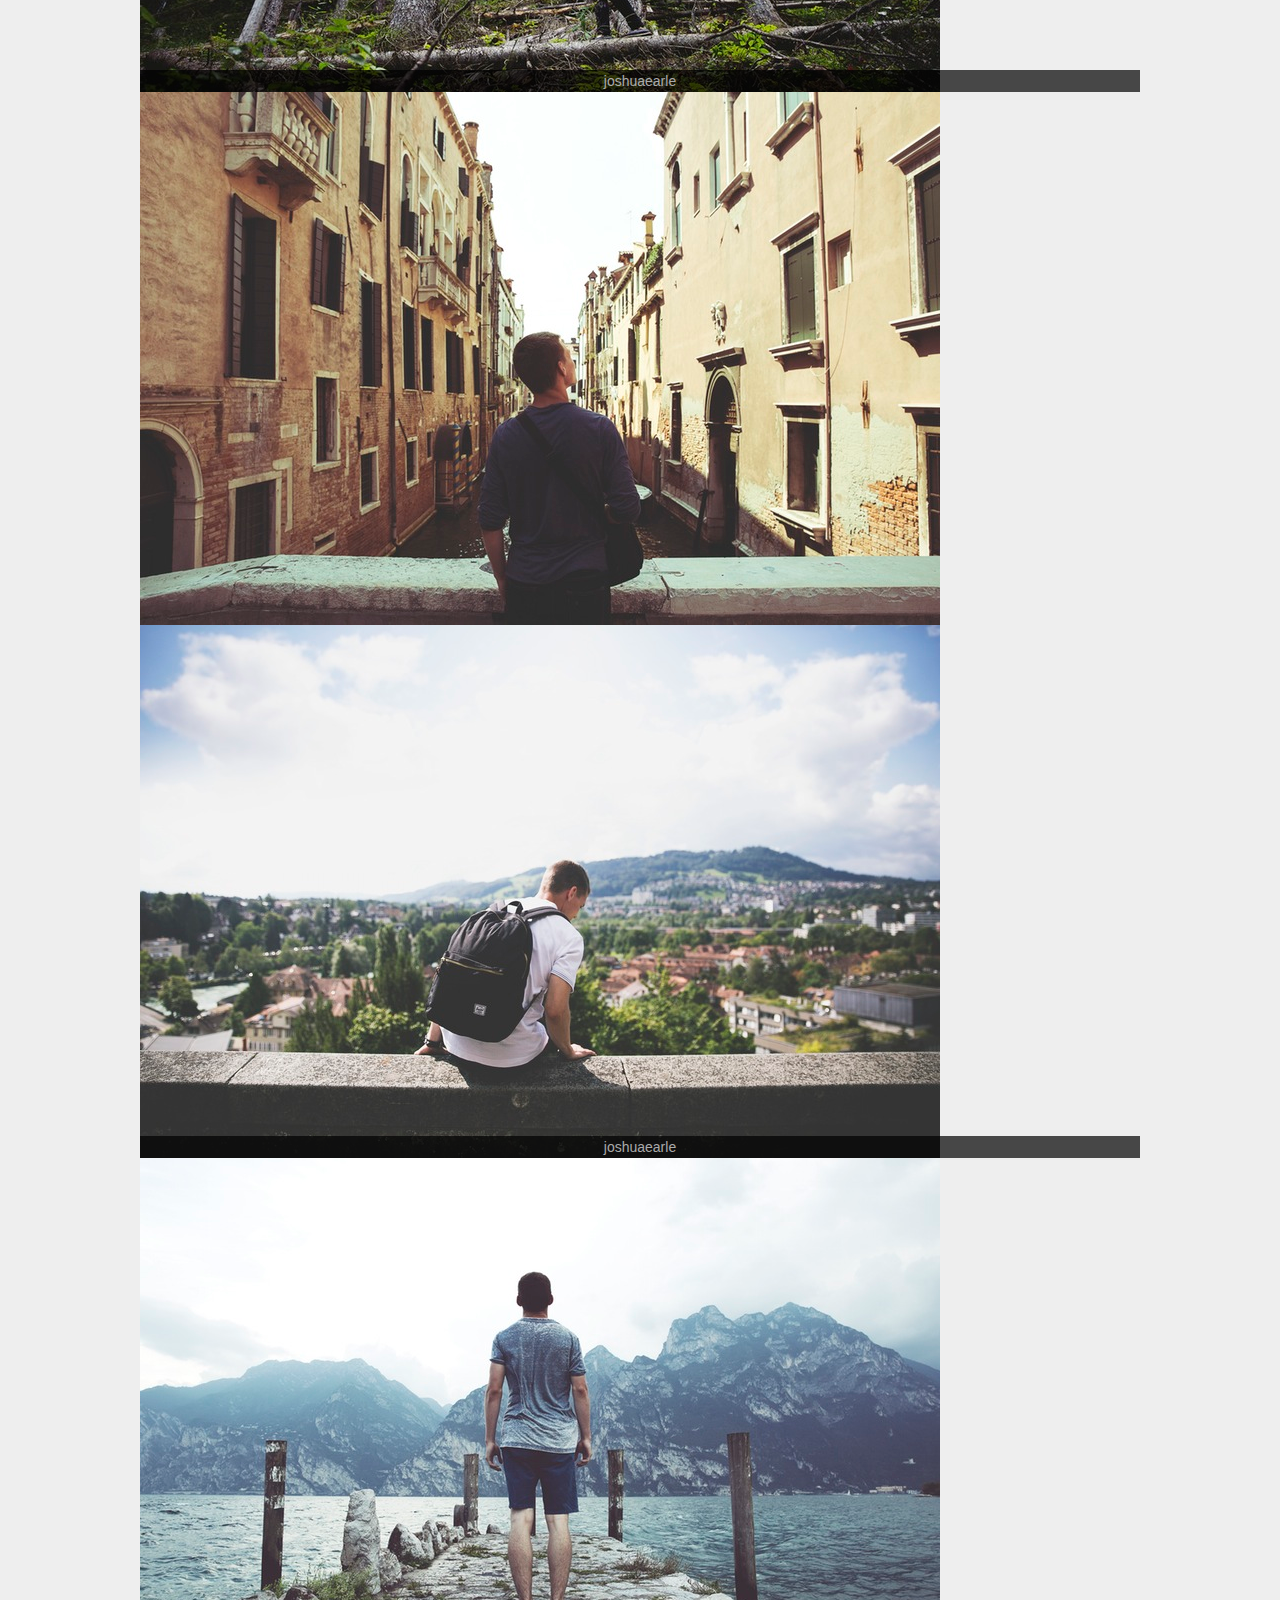
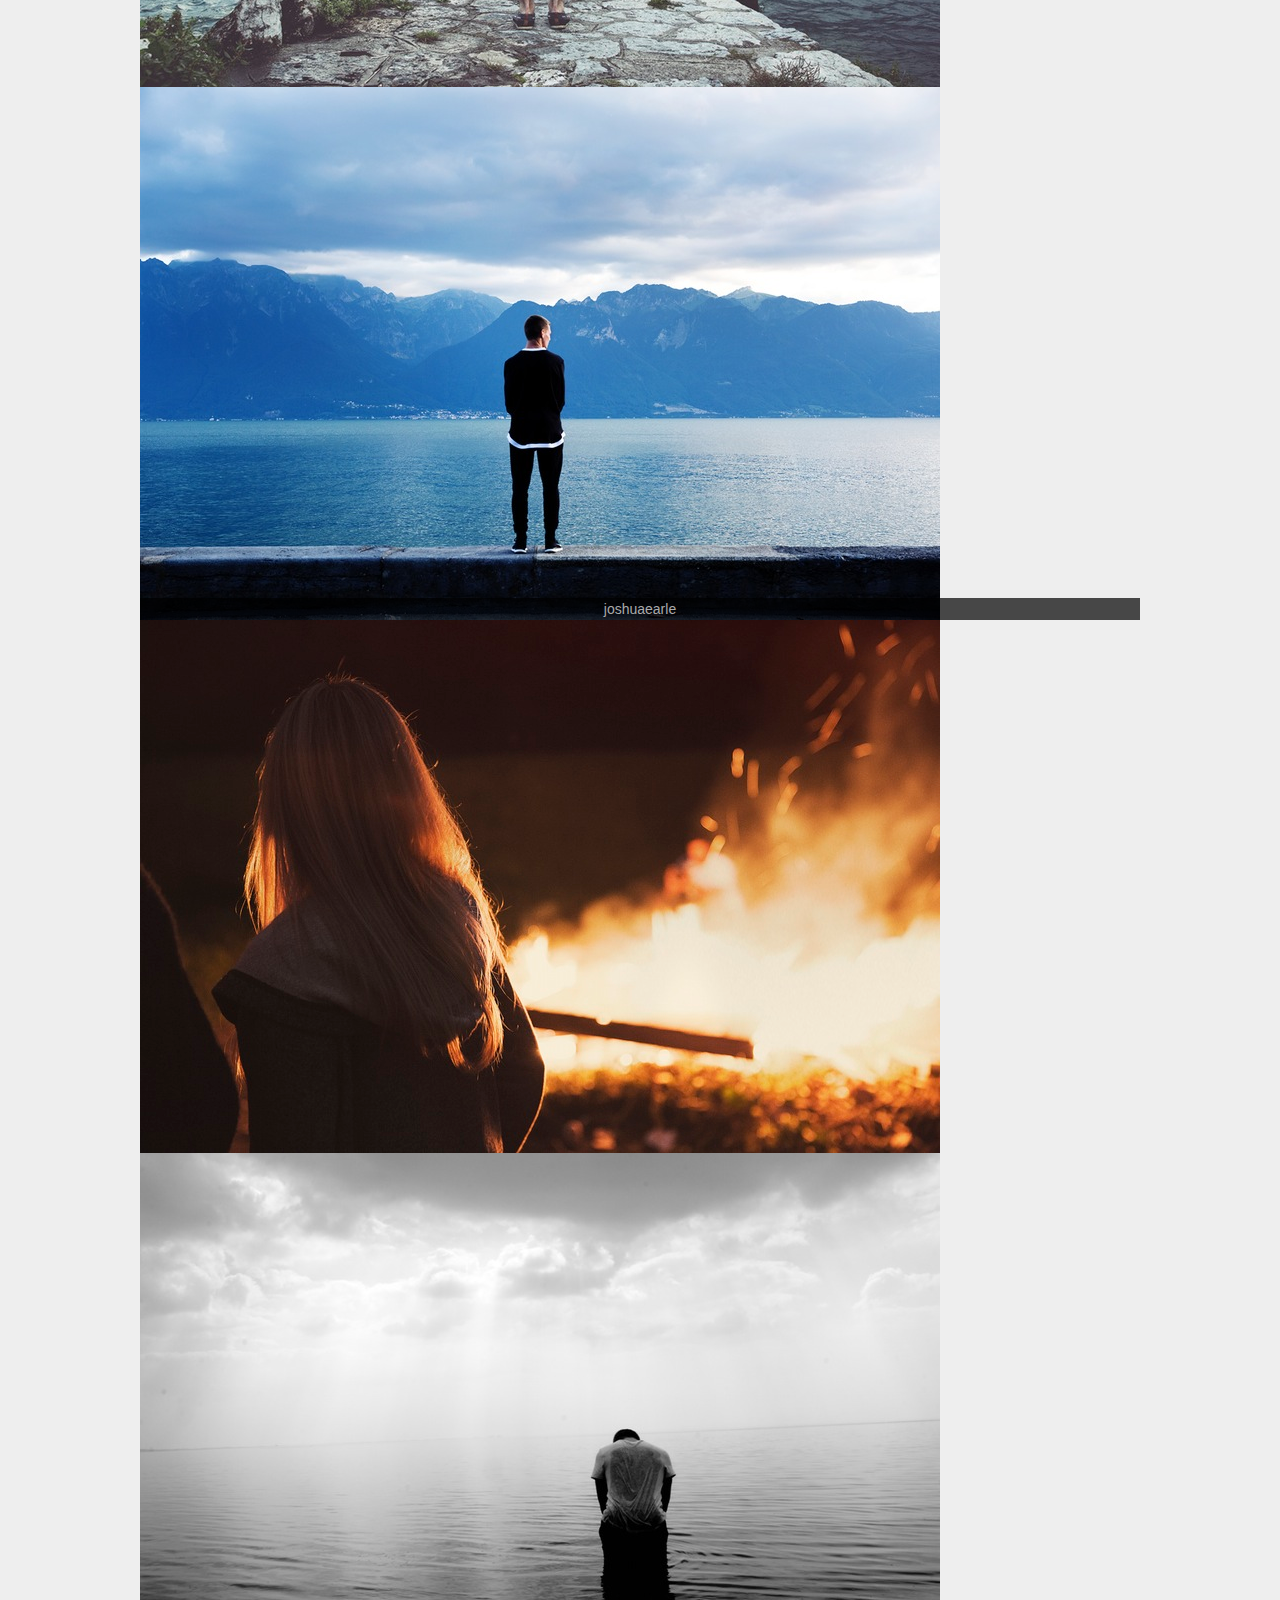
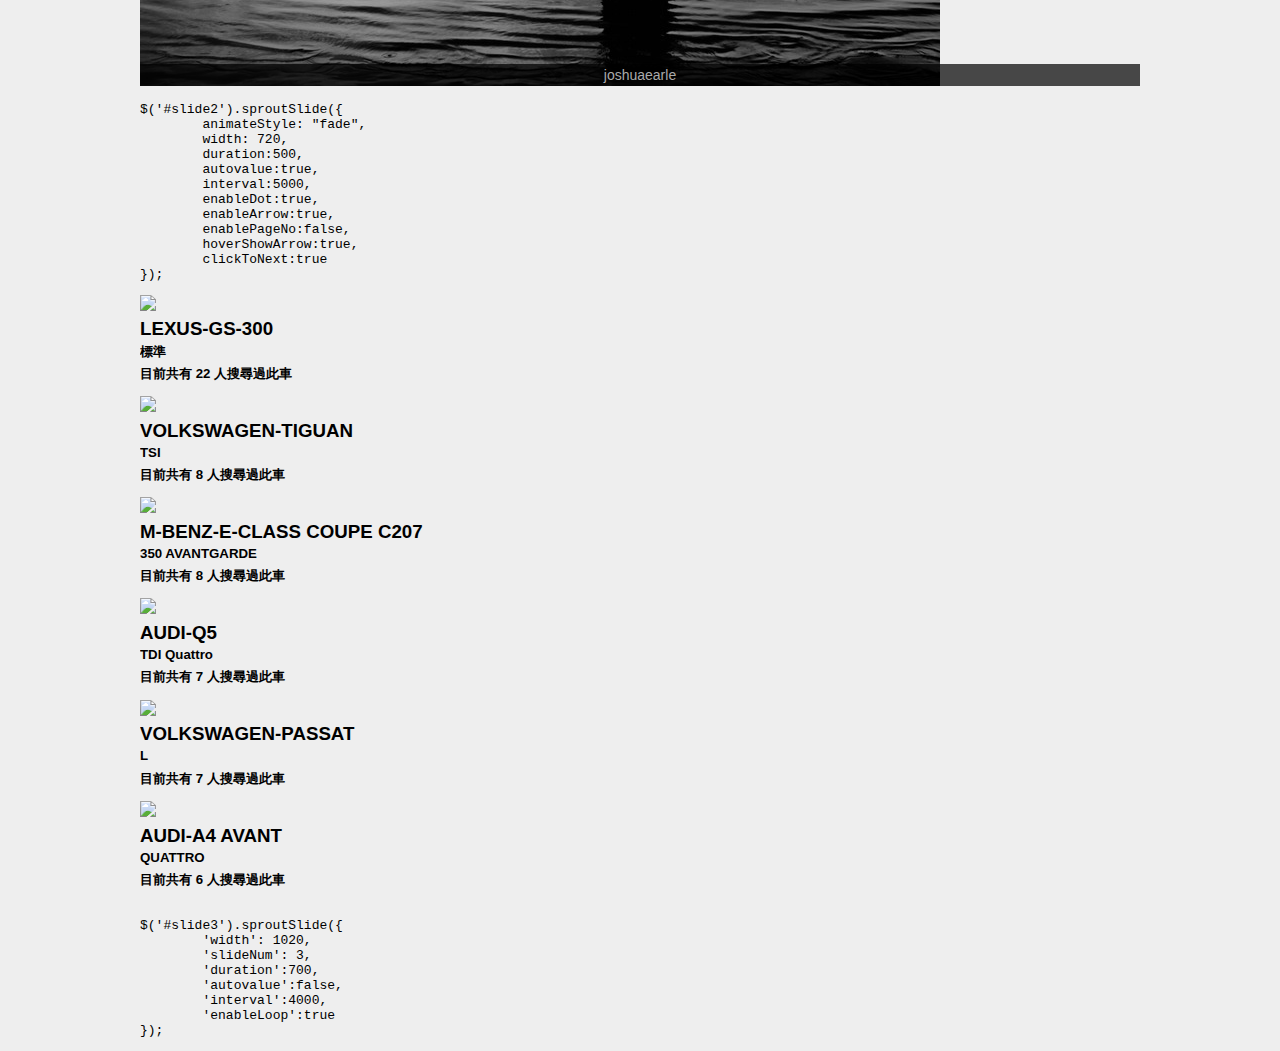
==== commit 0f60b81d: "modify enableLoop by Bruce remind" ====
--- a/sample.html
+++ b/sample.html
@@ -36,7 +36,8 @@
 		        'slideNum': 3,
 		        'duration':700,
 		        'autovalue':false,
-		        'interval':4000
+		        'interval':4000,
+				'enableLoop':true
 			});
 			
 			$('#slide2').sproutSlide({
@@ -227,7 +228,8 @@
 	'slideNum': 3,
 	'duration':700,
 	'autovalue':false,
-	'interval':4000
+	'interval':4000,
+	'enableLoop':true
 });
 </pre>
 
